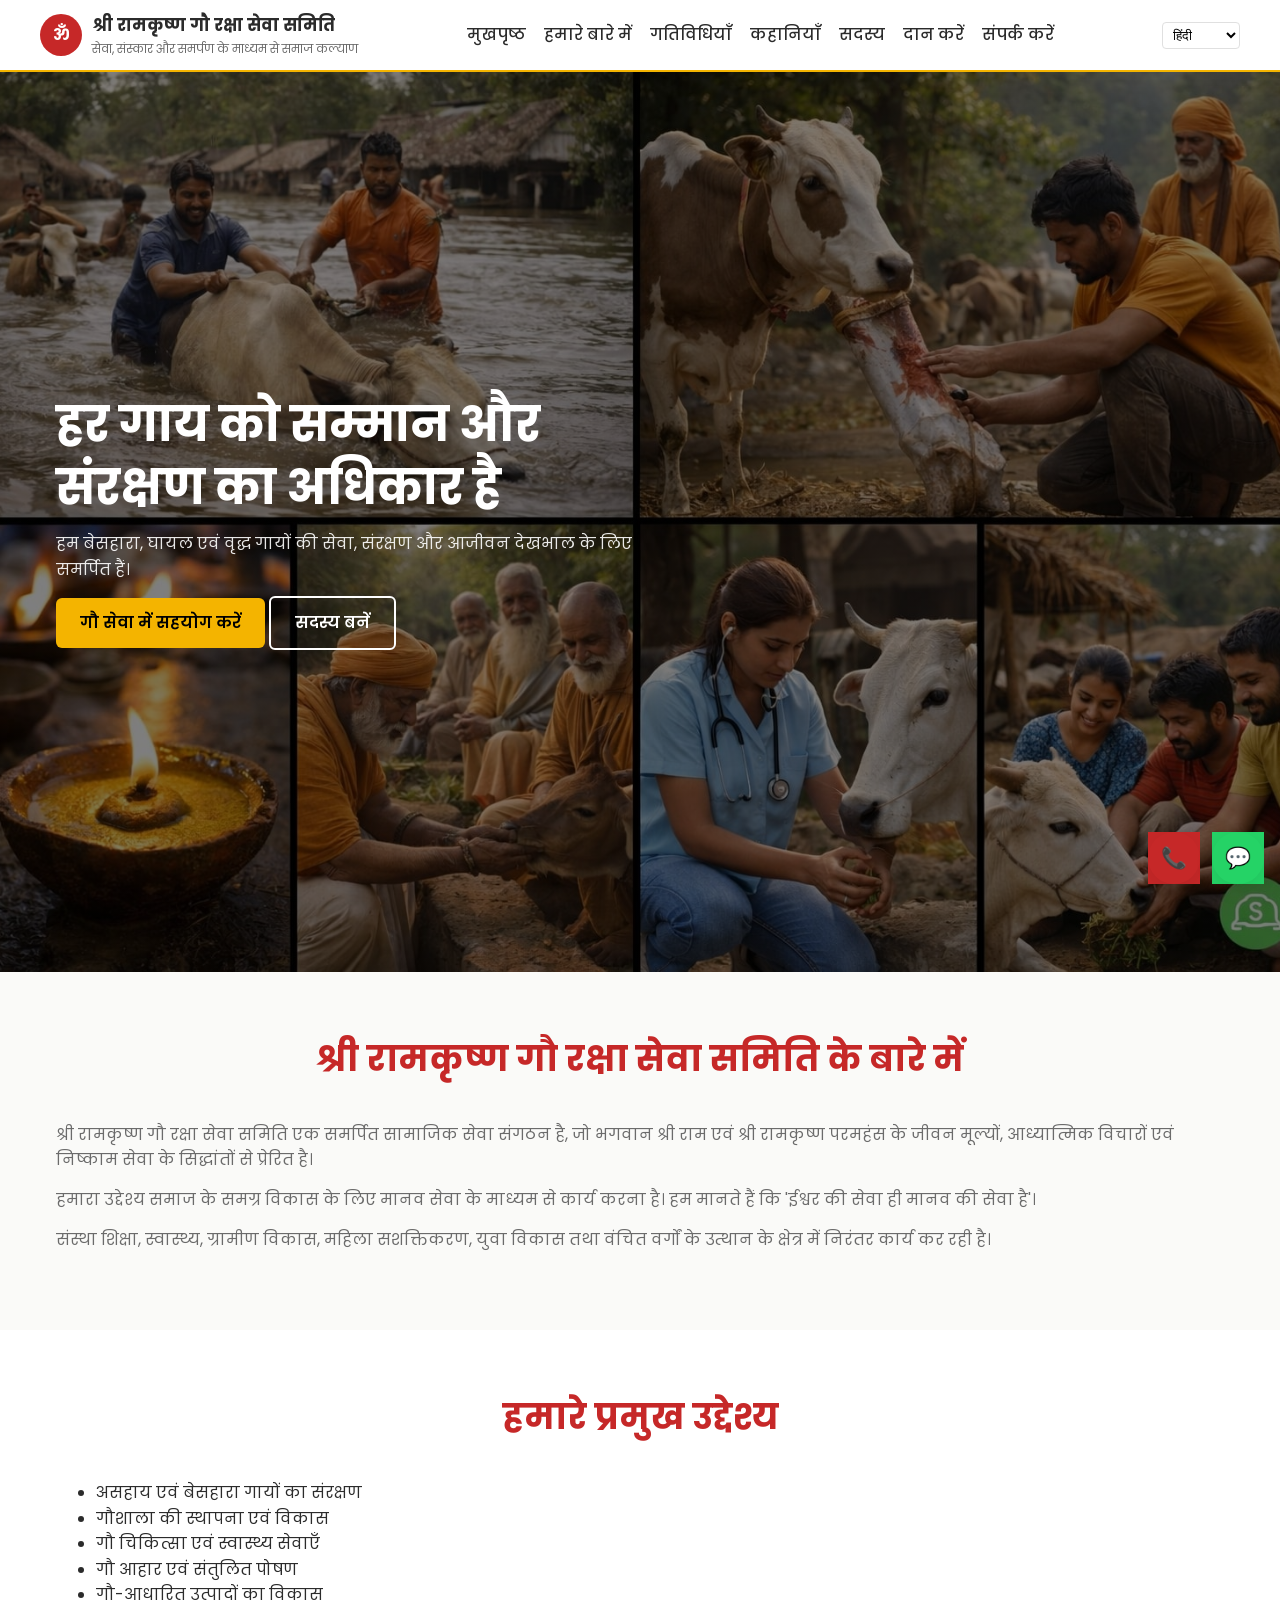
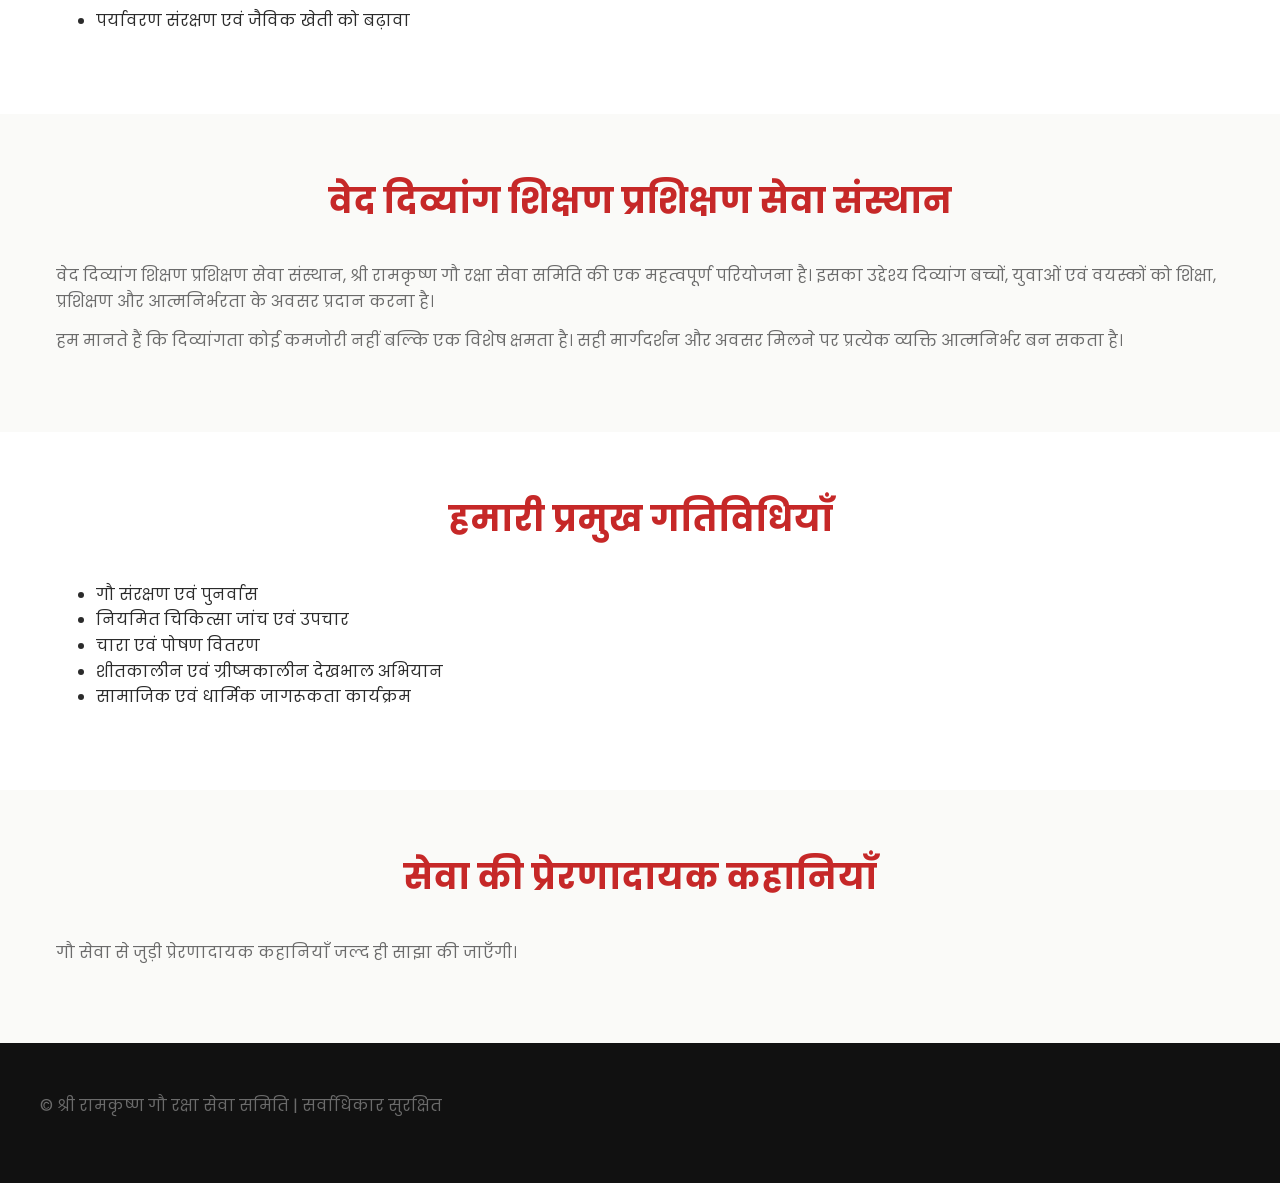
==== index.html @ 2f539f0b "Fix language loader for GitHub Pages" ====
<!DOCTYPE html>
<html lang="hi">
<head>
  <meta charset="UTF-8" />
  <title>श्री रामकृष्ण गौ रक्षा सेवा समिति</title>

  <meta name="viewport" content="width=device-width, initial-scale=1.0" />
  <meta name="description"
        content="श्री रामकृष्ण गौ रक्षा सेवा समिति असहाय, घायल एवं वृद्ध गायों के संरक्षण, सेवा एवं आजीवन देखभाल के लिए समर्पित एक सामाजिक संस्था है।" />
  <meta name="robots" content="index, follow" />

  <!-- Fonts -->
  <link rel="preconnect" href="https://fonts.googleapis.com" />
  <link rel="preconnect" href="https://fonts.gstatic.com" crossorigin />
  <link href="https://fonts.googleapis.com/css2?family=Poppins:wght@300;400;500;600;700&display=swap"
        rel="stylesheet" />

  <!-- CSS -->
  <link rel="stylesheet" href="assets/css/style.css" />
</head>

<body>

  <!-- ================= HEADER ================= -->
  <header class="site-header">
    <div class="container header-inner">

      <a href="index.html" class="brand">
        <div class="brand-mark">ॐ</div>
        <div class="brand-text">
          <span class="brand-name" data-i18n="site_name"></span>
          <span class="brand-tagline" data-i18n="site_tagline"></span>
        </div>
      </a>

      <nav class="site-nav">
        <a href="index.html" data-i18n="nav_home"></a>
        <a href="about.html" data-i18n="nav_about"></a>
        <a href="activities.html" data-i18n="nav_activities"></a>
        <a href="stories.html" data-i18n="nav_stories"></a>
        <a href="members.html" data-i18n="nav_members"></a>
        <a href="donate.html" data-i18n="nav_donate"></a>
        <a href="contact.html" data-i18n="nav_contact"></a>
      </nav>

      <select class="lang-select" data-lang-select>
        <option value="hi">हिंदी</option>
        <option value="en">English</option>
      </select>
	  
<button class="menu-toggle" type="button" aria-label="Toggle Menu">☰</button>

    </div>
  </header>

  <!-- ================= HERO ================= -->
  <section class="hero">
    <div class="container hero-inner">

      <div class="hero-content">
        <h1 data-i18n="hero_title"></h1>
        <p data-i18n="hero_subtitle"></p>

        <div class="hero-actions">
          <a href="donate.html" class="btn btn-primary" data-i18n="hero_cta_donate"></a>
          <a href="members.html" class="btn btn-outline" data-i18n="hero_cta_join"></a>
        </div>
      </div>

    </div>
  </section>

  <!-- ================= ABOUT ================= -->
  <section class="section">
    <div class="container">

      <div class="section-title">
        <h2 data-i18n="about_heading"></h2>
      </div>

      <p data-i18n="about_text_1"></p>
      <p data-i18n="about_text_2"></p>
      <p data-i18n="about_text_3"></p>

    </div>
  </section>

  <!-- ================= GOALS ================= -->
  <section class="section" style="background:#fff;">
    <div class="container">

      <div class="section-title">
        <h2 data-i18n="goals_heading"></h2>
      </div>

      <ul class="icon-list">
        <li data-i18n="goal_1"></li>
        <li data-i18n="goal_2"></li>
        <li data-i18n="goal_3"></li>
        <li data-i18n="goal_4"></li>
        <li data-i18n="goal_5"></li>
        <li data-i18n="goal_6"></li>
      </ul>

    </div>
  </section>

  <!-- ================= VED DIVYANG PROJECT ================= -->
  <section class="section">
    <div class="container">

      <div class="section-title">
        <h2 data-i18n="ved_project_heading"></h2>
      </div>

      <p data-i18n="ved_project_text"></p>
      <p data-i18n="ved_project_text_2"></p>

    </div>
  </section>

  <!-- ================= ACTIVITIES ================= -->
  <section class="section" style="background:#fff;">
    <div class="container">

      <div class="section-title">
        <h2 data-i18n="activities_heading"></h2>
      </div>

      <ul class="icon-list">
        <li data-i18n="activity_1"></li>
        <li data-i18n="activity_2"></li>
        <li data-i18n="activity_3"></li>
        <li data-i18n="activity_4"></li>
        <li data-i18n="activity_5"></li>
      </ul>

    </div>
  </section>

  <!-- ================= STORIES ================= -->
  <section class="section">
    <div class="container">

      <div class="section-title">
        <h2 data-i18n="stories_heading"></h2>
      </div>

      <p data-i18n="story_placeholder"></p>

    </div>
  </section>

  <!-- ================= FOOTER ================= -->
  <footer class="site-footer">
    <div class="container footer-inner">
      <p data-i18n="footer_text"></p>
    </div>
  </footer>

  <!-- ================= FLOATING ACTION BUTTONS ================= -->
  <div class="fab call">
    <a href="tel:+919519047327">📞</a>
  </div>

  <div class="fab whatsapp">
    <a href="https://wa.me/919519047327" target="_blank">💬</a>
  </div>

  <!-- JS -->
  <script src="assets/js/main.js"></script>

</body>
</html>
---- assets/css/style.css ----
/* =========================================================
   Shree Ramkrishna Gau Raksha Sewa Samiti
   FINAL GLOBAL STYLESHEET
   Desktop + Mobile LOCKED
   ========================================================= */

/* ---------- VARIABLES ---------- */
:root {
  --primary-saffron: #F4B400;
  --secondary-red: #C62828;
  --accent-green: #2E7D32;

  --bg-light: #FAFAF8;
  --text-main: #2B2B2B;
  --text-muted: #6B6B6B;

  --border-light: #E0E0E0;
  --shadow-soft: 0 6px 20px rgba(0,0,0,0.08);
}

/* ---------- RESET ---------- */
*,
*::before,
*::after {
  box-sizing: border-box;
}

html {
  scroll-behavior: smooth;
}

body {
  margin: 0;
  font-family: "Poppins", system-ui, sans-serif;
  background: var(--bg-light);
  color: var(--text-main);
  line-height: 1.6;
}

/* ---------- TYPOGRAPHY ---------- */
h1, h2, h3, h4 {
  margin: 0 0 12px;
  line-height: 1.3;
}

p {
  margin: 0 0 14px;
  color: var(--text-muted);
}

a {
  color: inherit;
  text-decoration: none;
}

/* ---------- LAYOUT ---------- */
.container {
  max-width: 1200px;
  margin: auto;
  padding: 0 16px;
}

.section {
  padding: 64px 0;
}

.section-title {
  text-align: center;
  margin-bottom: 40px;
}

.section-title h2 {
  font-size: 2.2rem;
  color: var(--secondary-red);
}

/* ---------- HEADER ---------- */
.site-header {
  background: #fff;
  border-bottom: 2px solid var(--primary-saffron);
  position: sticky;
  top: 0;
  z-index: 999;
}

.header-inner {
  display: flex;
  align-items: center;
  justify-content: space-between;
  padding: 12px 0;
}

/* ---------- BRAND ---------- */
.brand {
  display: flex;
  align-items: center;
  gap: 10px;
}

.brand-mark {
  width: 42px;
  height: 42px;
  background: var(--secondary-red);
  color: #fff;
  border-radius: 50%;
  display: flex;
  align-items: center;
  justify-content: center;
  font-weight: 700;
}

.brand-text {
  display: flex;
  flex-direction: column;
}

.brand-name {
  font-size: 1.05rem;
  font-weight: 700;
}

.brand-tagline {
  font-size: 0.75rem;
  color: var(--text-muted);
}

/* ---------- NAV ---------- */
.site-nav {
  display: flex;
  align-items: center;
  gap: 18px;
}

.site-nav a {
  font-weight: 500;
}

.site-nav a:hover {
  color: var(--secondary-red);
}

/* ---------- LANGUAGE ---------- */
.lang-select {
  border: 1px solid var(--border-light);
  padding: 4px 6px;
  border-radius: 4px;
  background: #fff;
}

/* ---------- HAMBURGER ---------- */
.menu-toggle {
  display: none;
  font-size: 1.7rem;
  background: none;
  border: none;
  cursor: pointer;
  z-index: 1001;
}

/* ---------- HERO ---------- */
.hero {
  min-height: 100vh;
  background:
    linear-gradient(rgba(0,0,0,0.5), rgba(0,0,0,0.5)),
    url("../images/hero.jpg") center / cover no-repeat;
  display: flex;
  align-items: center;
  color: #fff;
}

.hero-inner {
  width: 100%;
  display: grid;
  grid-template-columns: 1.1fr 0.9fr;
  gap: 40px;
  align-items: center;
}

.hero-content h1 {
  font-size: 3rem;
  color: #fff;
}

.hero-content p {
  color: rgba(255,255,255,0.9);
}

/* ---------- BUTTONS ---------- */
.btn {
  display: inline-block;
  padding: 12px 24px;
  border-radius: 6px;
  font-weight: 600;
}

.btn-primary {
  background: var(--primary-saffron);
  color: #000;
}

.btn-outline {
  border: 2px solid #fff;
  color: #fff;
}

/* ---------- CARDS ---------- */
.card-grid {
  display: grid;
  grid-template-columns: repeat(auto-fit, minmax(260px, 1fr));
  gap: 24px;
}

.card {
  background: #fff;
  border-radius: 14px;
  box-shadow: var(--shadow-soft);
  overflow: hidden;
}

.card img {
  width: 100%;
  height: 200px;
  object-fit: cover;
}

.card-body {
  padding: 20px;
}

.card-body h3 {
  color: var(--secondary-red);
}

/* ---------- FOOTER ---------- */
.site-footer {
  background: #111;
  color: #ddd;
}

.footer-inner {
  display: grid;
  grid-template-columns: repeat(auto-fit, minmax(240px, 1fr));
  gap: 30px;
  padding: 50px 0;
}

/* ---------- FLOATING BUTTONS ---------- */
.fab {
  position: fixed;
  z-index: 999;
}

.fab.whatsapp {
  bottom: 16px;
  right: 16px;
  background: #25D366;
}

.fab.call {
  bottom: 16px;
  right: 80px;
  background: var(--secondary-red);
}

.fab a {
  width: 52px;
  height: 52px;
  border-radius: 50%;
  display: flex;
  align-items: center;
  justify-content: center;
  color: #fff;
  font-size: 1.3rem;
  box-shadow: var(--shadow-soft);
}

/* =========================================================
   MOBILE ONLY (FINAL & LOCKED)
   ========================================================= */
@media (max-width: 768px) {

  /* Header stack */
  .header-inner {
    flex-direction: column;
    align-items: flex-start;
    gap: 8px;
  }

  /* Show hamburger */
  .menu-toggle {
    display: block;
  }

  /* Hide nav by default */
  .site-nav {
    display: none;
    flex-direction: column;
    width: 100%;
    background: #fff;
    border-top: 1px solid var(--border-light);
  }

  .site-nav a {
    padding: 12px 16px;
    border-bottom: 1px solid var(--border-light);
  }

  /* Show nav when active */
  .site-nav.active {
    display: flex;
  }

  /* Hero mobile */
  .hero {
    text-align: center;
  }

  .hero-inner {
    grid-template-columns: 1fr;
  }

  .hero-content h1 {
    font-size: 1.8rem;
  }

  .btn {
    width: 100%;
  }

  .section {
    padding: 32px 0;
  }

  .card-grid {
    grid-template-columns: 1fr;
  }
}

/* =========================================================
   DESKTOP SAFETY (FORCE NAV VISIBILITY)
   ========================================================= */
@media (min-width: 769px) {
  .site-nav {
    display: flex !important;
  }
  .menu-toggle {
    display: none !important;
  }
}
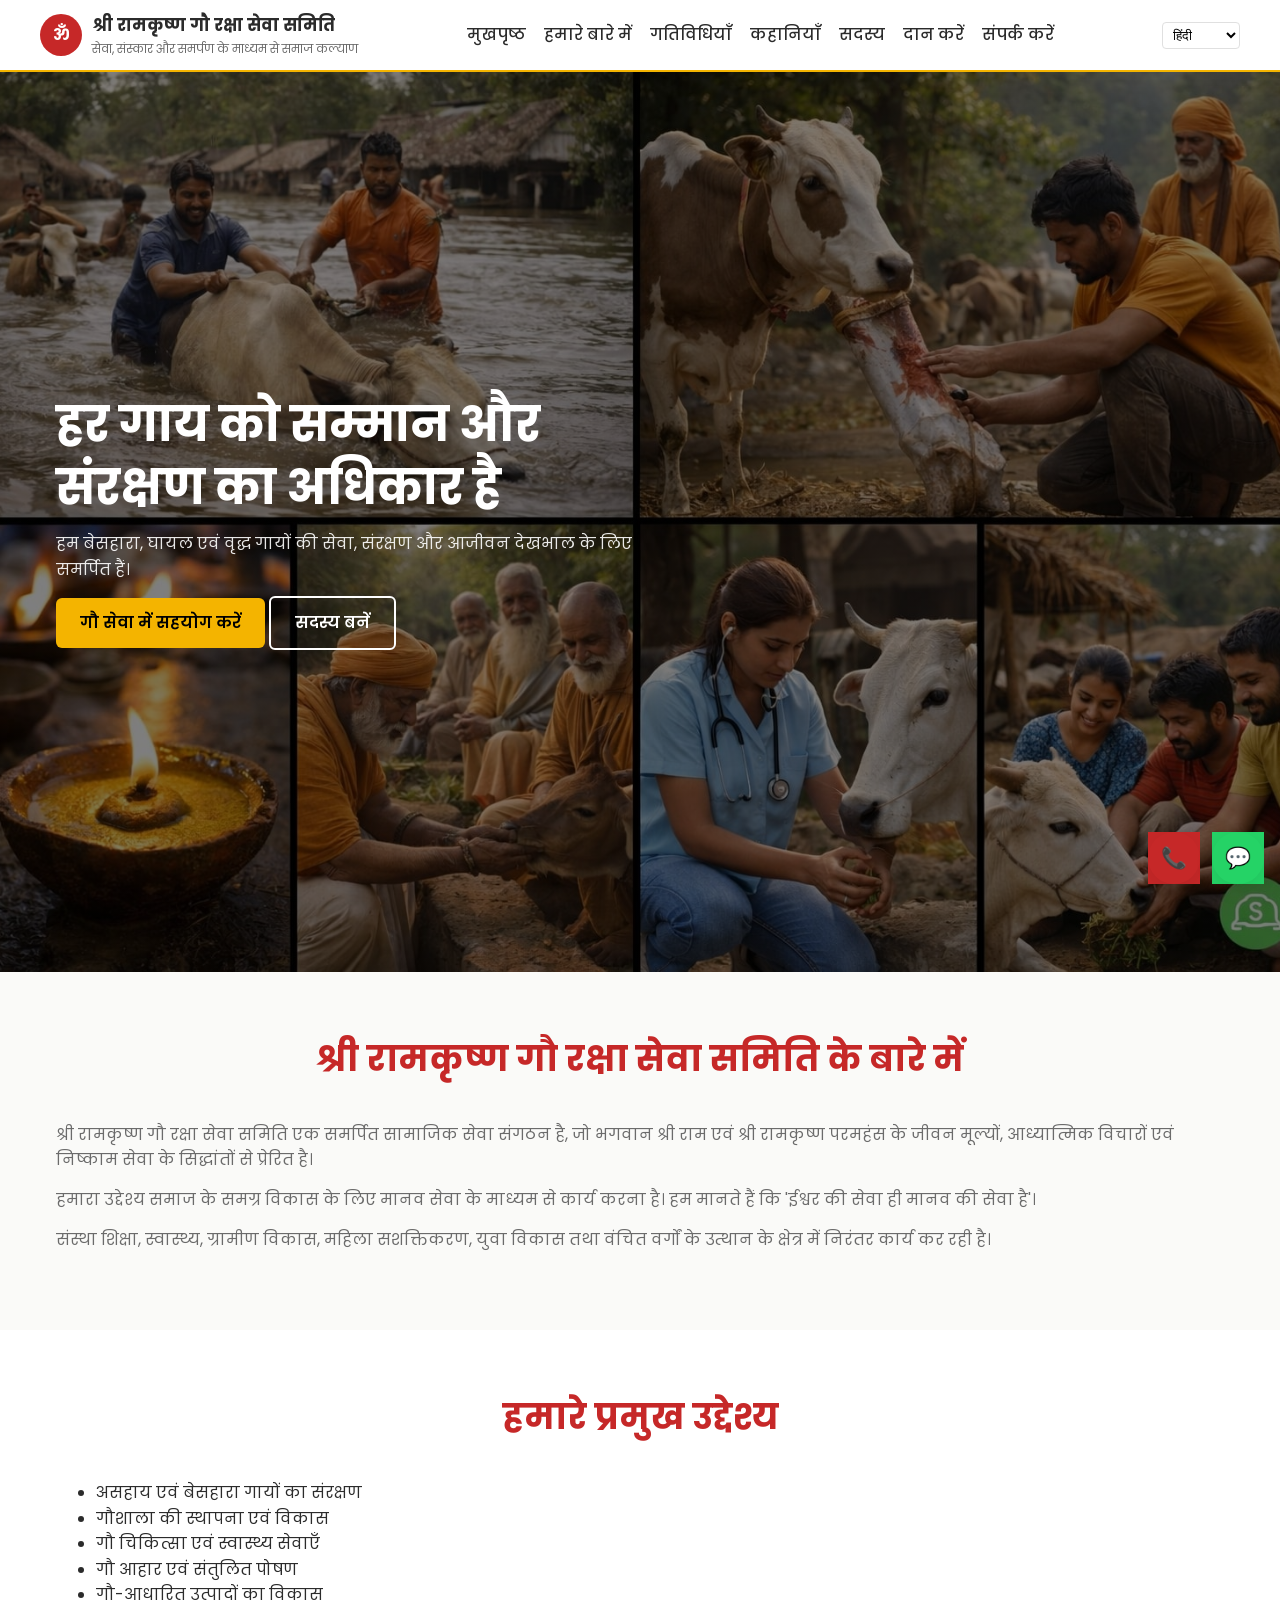
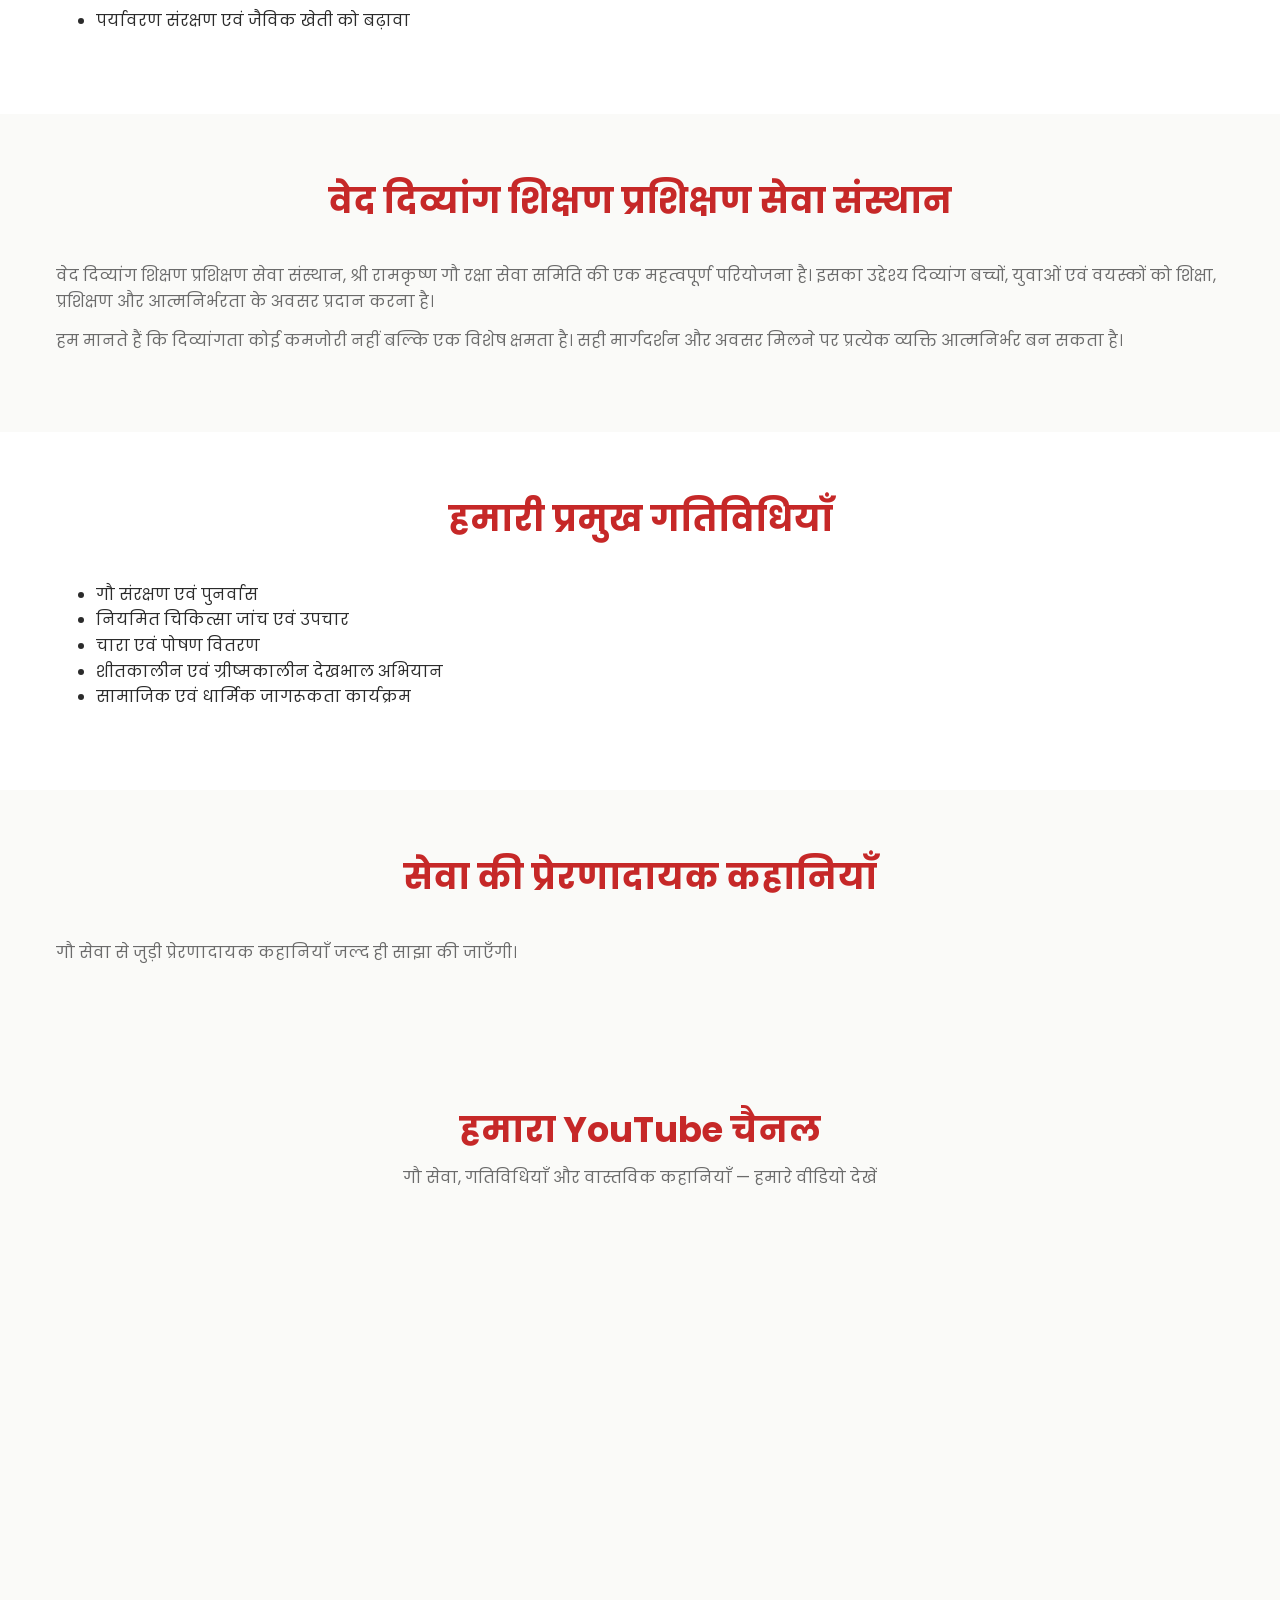
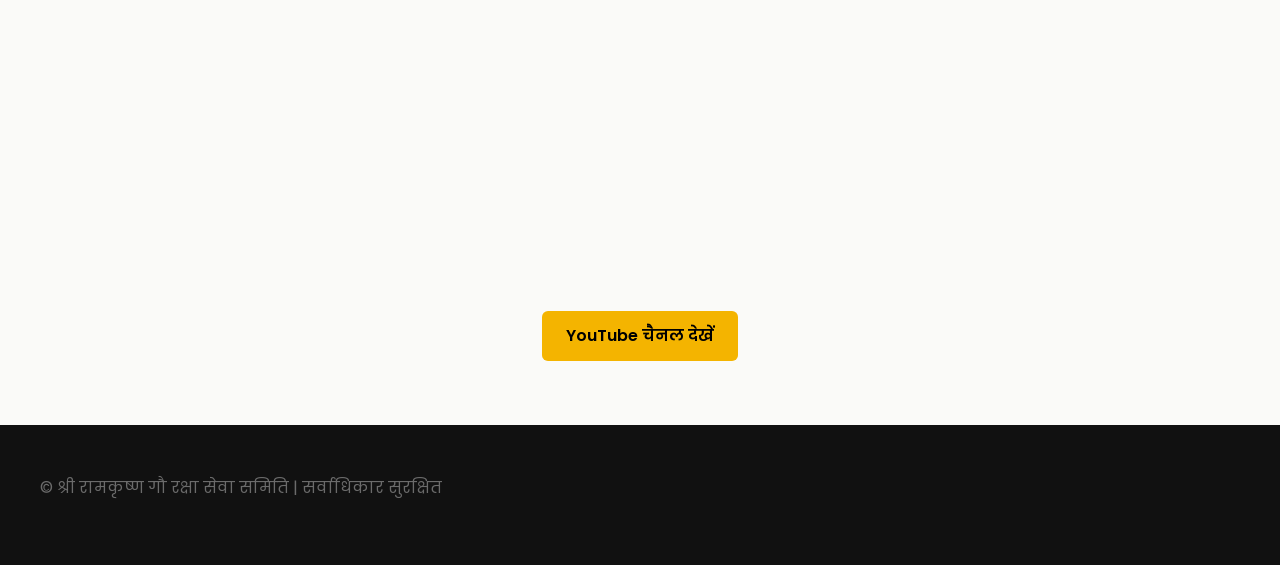
==== commit 0889d3a0: "Fix language loader for GitHub Pages" ====
--- a/index.html
+++ b/index.html
@@ -150,6 +150,34 @@
 
     </div>
   </section>
+<section class="section" id="youtube">
+  <div class="container">
+    <div class="section-title">
+      <h2 data-i18n="youtube_title">हमारा YouTube चैनल</h2>
+      <p data-i18n="youtube_desc">
+        गौ सेवा, गतिविधियाँ और वास्तविक कहानियाँ — हमारे वीडियो देखें
+      </p>
+    </div>
+
+    <div class="youtube-wrapper">
+      <iframe
+        src="https://www.youtube.com/embed/VIDEO_ID_HERE"
+        title="YouTube video"
+        frameborder="0"
+        allow="accelerometer; autoplay; clipboard-write; encrypted-media; gyroscope; picture-in-picture"
+        allowfullscreen>
+      </iframe>
+    </div>
+
+    <div class="youtube-cta">
+      <a href="https://www.youtube.com/@YOUR_CHANNEL_NAME"
+         target="_blank"
+         class="btn btn-primary">
+        YouTube चैनल देखें
+      </a>
+    </div>
+  </div>
+</section>
 
   <!-- ================= FOOTER ================= -->
   <footer class="site-footer">
--- a/assets/css/style.css
+++ b/assets/css/style.css
@@ -347,3 +347,52 @@
     display: none !important;
   }
 }
+/* ---------- YOUTUBE SECTION ---------- */
+.youtube-wrapper {
+  position: relative;
+  width: 100%;
+  max-width: 900px;
+  margin: 0 auto;
+  padding-top: 56.25%; /* 16:9 */
+}
+
+.youtube-wrapper iframe {
+  position: absolute;
+  top: 0;
+  left: 0;
+  width: 100%;
+  height: 100%;
+  border-radius: 12px;
+}
+
+.youtube-cta {
+  text-align: center;
+  margin-top: 24px;
+}
+/* =========================================================
+   FINAL TOUCH FIX (MOBILE + TABLET)
+   ========================================================= */
+
+/* Ensure header allows interaction */
+.site-header,
+.header-inner {
+  overflow: visible !important;
+}
+
+/* Force hamburger above everything */
+.menu-toggle {
+  position: relative !important;
+  z-index: 9999 !important;
+  pointer-events: auto !important;
+}
+
+/* Prevent nav from blocking taps when hidden */
+@media (max-width: 1024px) {
+  .site-nav {
+    pointer-events: none;
+  }
+
+  .site-nav.active {
+    pointer-events: auto;
+  }
+}
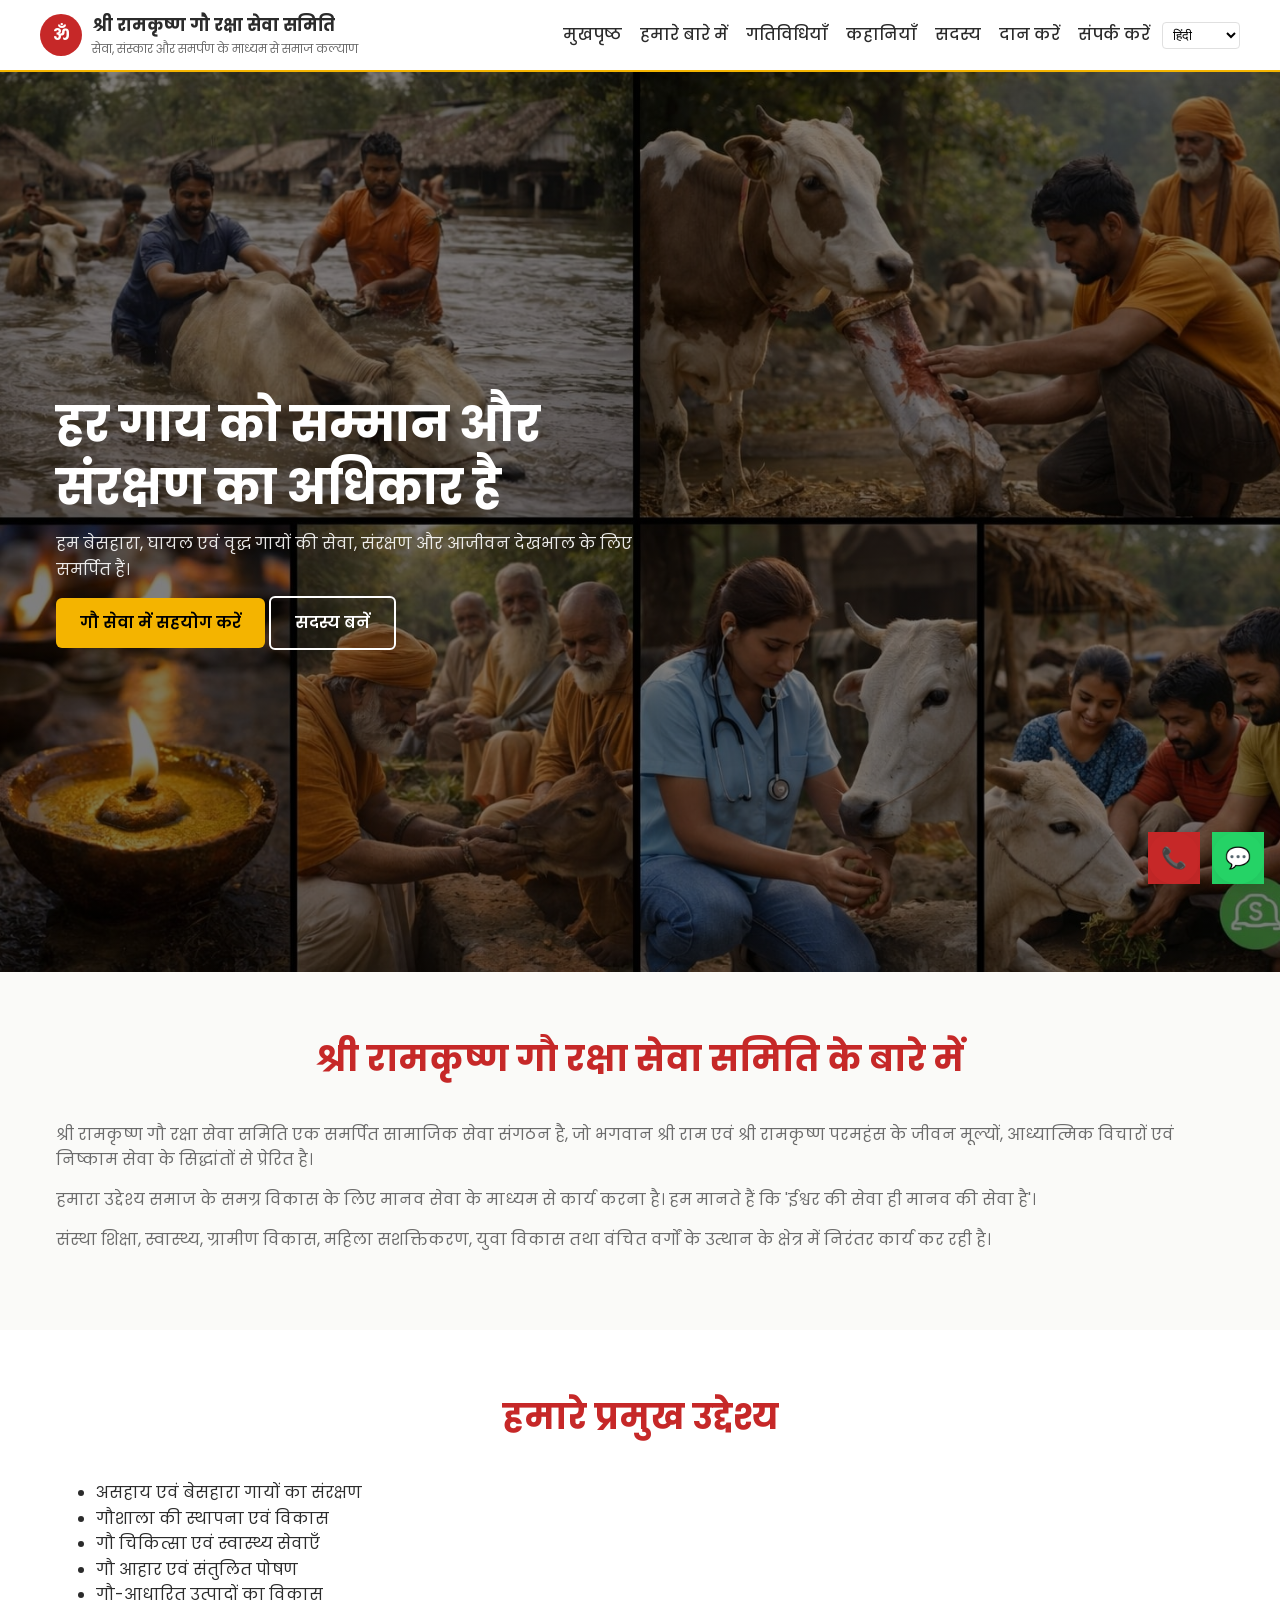
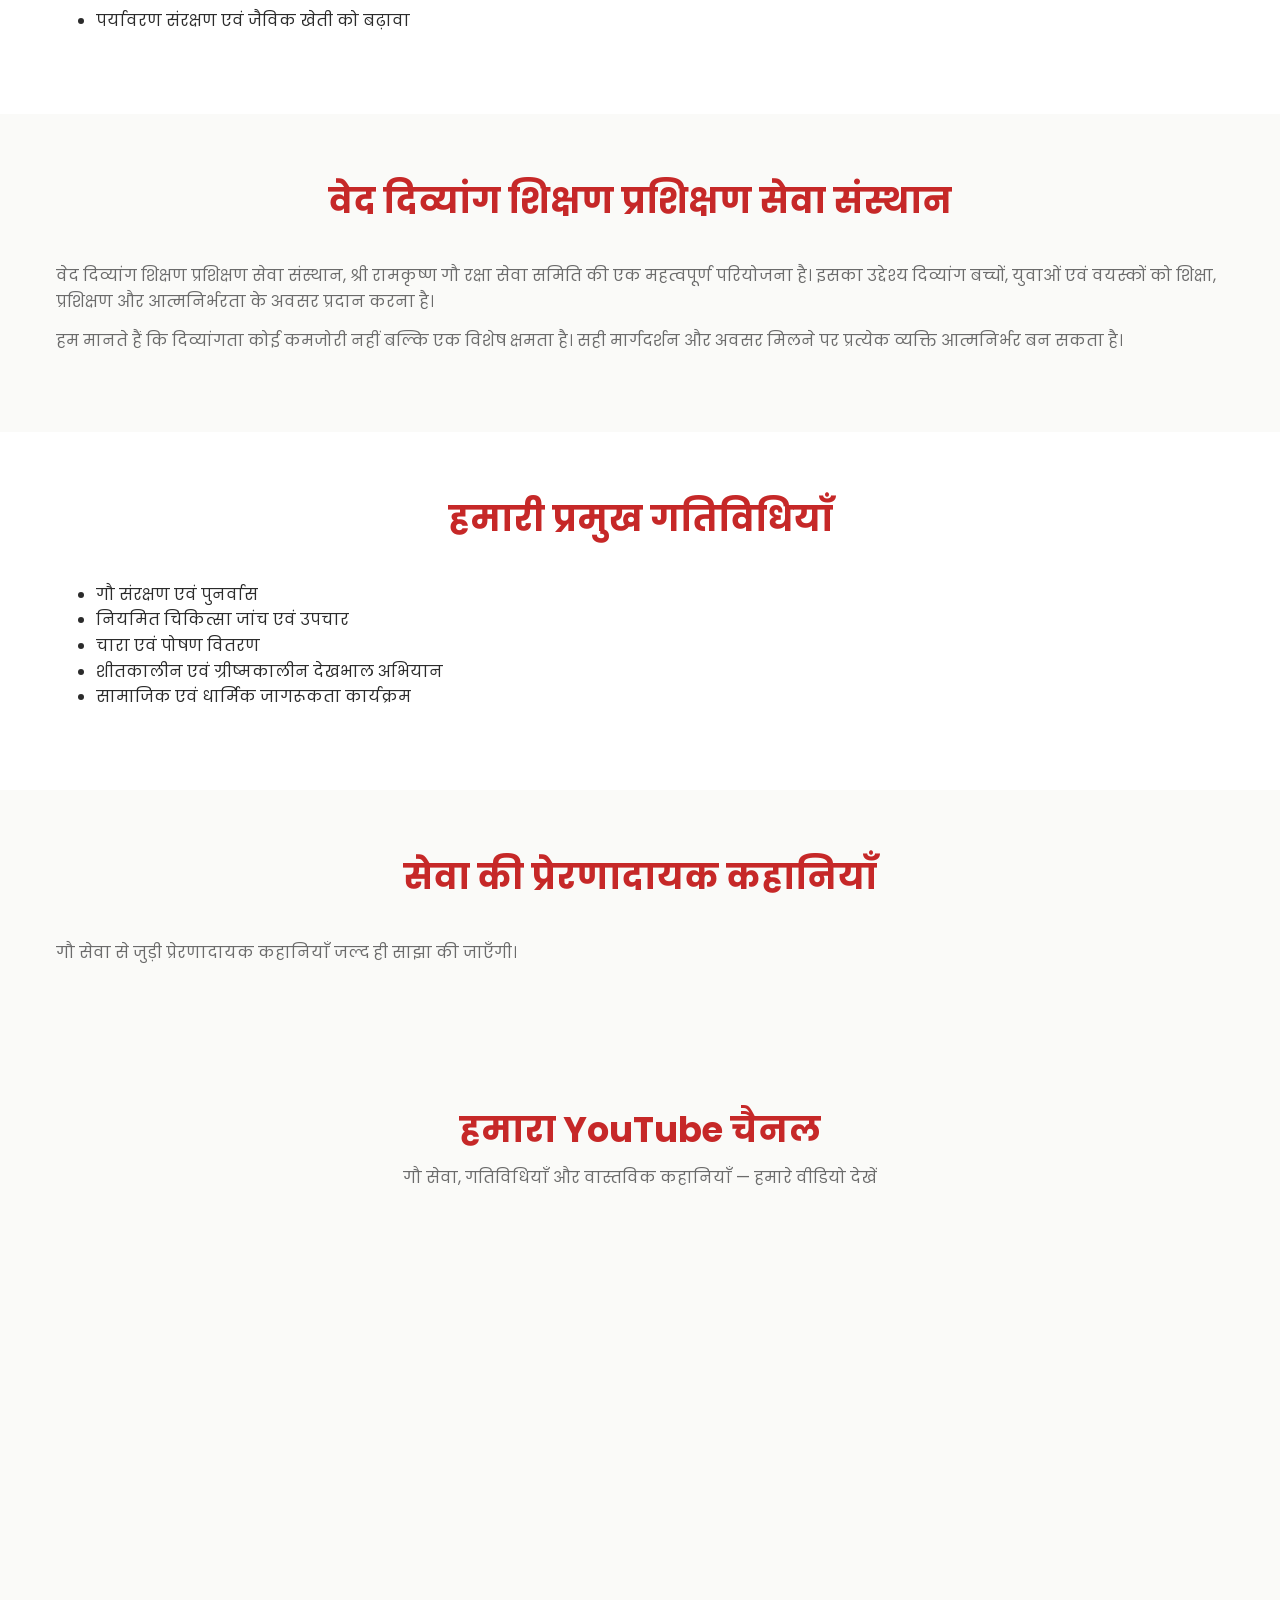
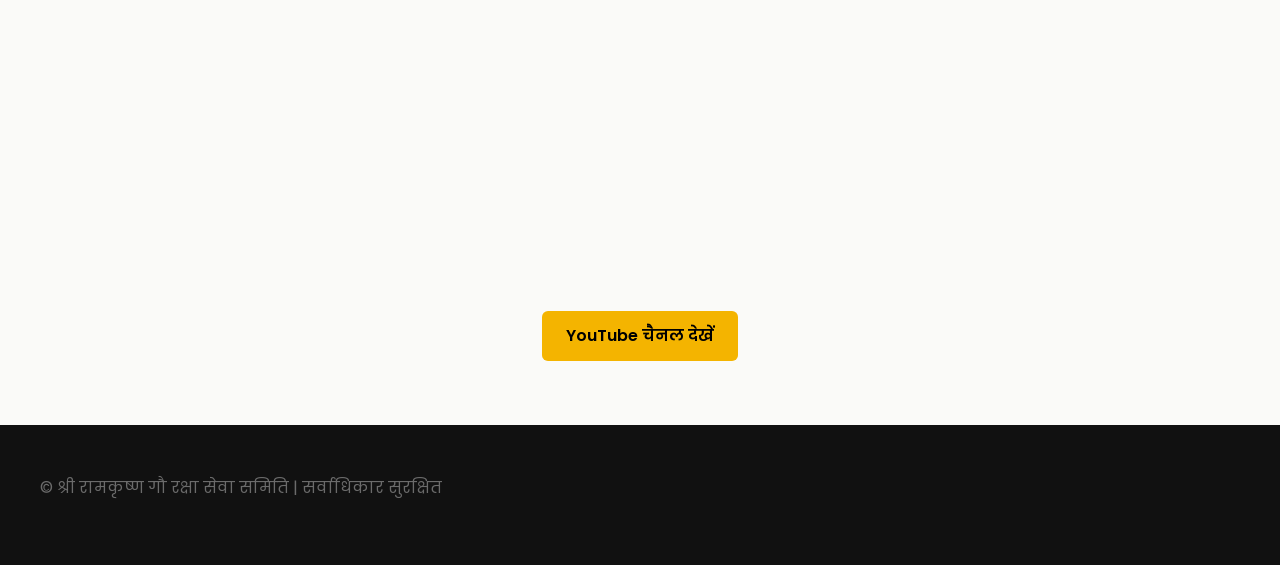
==== commit 45a724e8: "Fix language loader for GitHub Pages" ====
--- a/index.html
+++ b/index.html
@@ -21,18 +21,26 @@
 
 <body>
 
-  <!-- ================= HEADER ================= -->
-  <header class="site-header">
-    <div class="container header-inner">
-
-      <a href="index.html" class="brand">
-        <div class="brand-mark">ॐ</div>
-        <div class="brand-text">
-          <span class="brand-name" data-i18n="site_name"></span>
-          <span class="brand-tagline" data-i18n="site_tagline"></span>
-        </div>
-      </a>
-
+<!-- ================= HEADER ================= -->
+<header class="site-header">
+  <div class="container header-inner">
+
+    <!-- BRAND -->
+    <a href="index.html" class="brand">
+      <div class="brand-mark">ॐ</div>
+      <div class="brand-text">
+        <span class="brand-name" data-i18n="site_name"></span>
+        <span class="brand-tagline" data-i18n="site_tagline"></span>
+      </div>
+    </a>
+
+    <!-- HAMBURGER (MUST COME BEFORE NAV) -->
+    <button class="menu-toggle" type="button" aria-label="Toggle Menu">
+      ☰
+    </button>
+
+    <!-- NAV + LANGUAGE -->
+    <div class="nav-group">
       <nav class="site-nav">
         <a href="index.html" data-i18n="nav_home"></a>
         <a href="about.html" data-i18n="nav_about"></a>
@@ -47,11 +55,11 @@
         <option value="hi">हिंदी</option>
         <option value="en">English</option>
       </select>
-	  
-<button class="menu-toggle" type="button" aria-label="Toggle Menu">☰</button>
-
-    </div>
-  </header>
+    </div>
+
+  </div>
+</header>
+
 
   <!-- ================= HERO ================= -->
   <section class="hero">
--- a/assets/css/style.css
+++ b/assets/css/style.css
@@ -396,3 +396,18 @@
     pointer-events: auto;
   }
 }
+/* Header grouping fix */
+.nav-group {
+  display: flex;
+  align-items: center;
+  gap: 12px;
+}
+
+/* Mobile */
+@media (max-width: 768px) {
+  .nav-group {
+    width: 100%;
+    flex-direction: column;
+    align-items: stretch;
+  }
+}
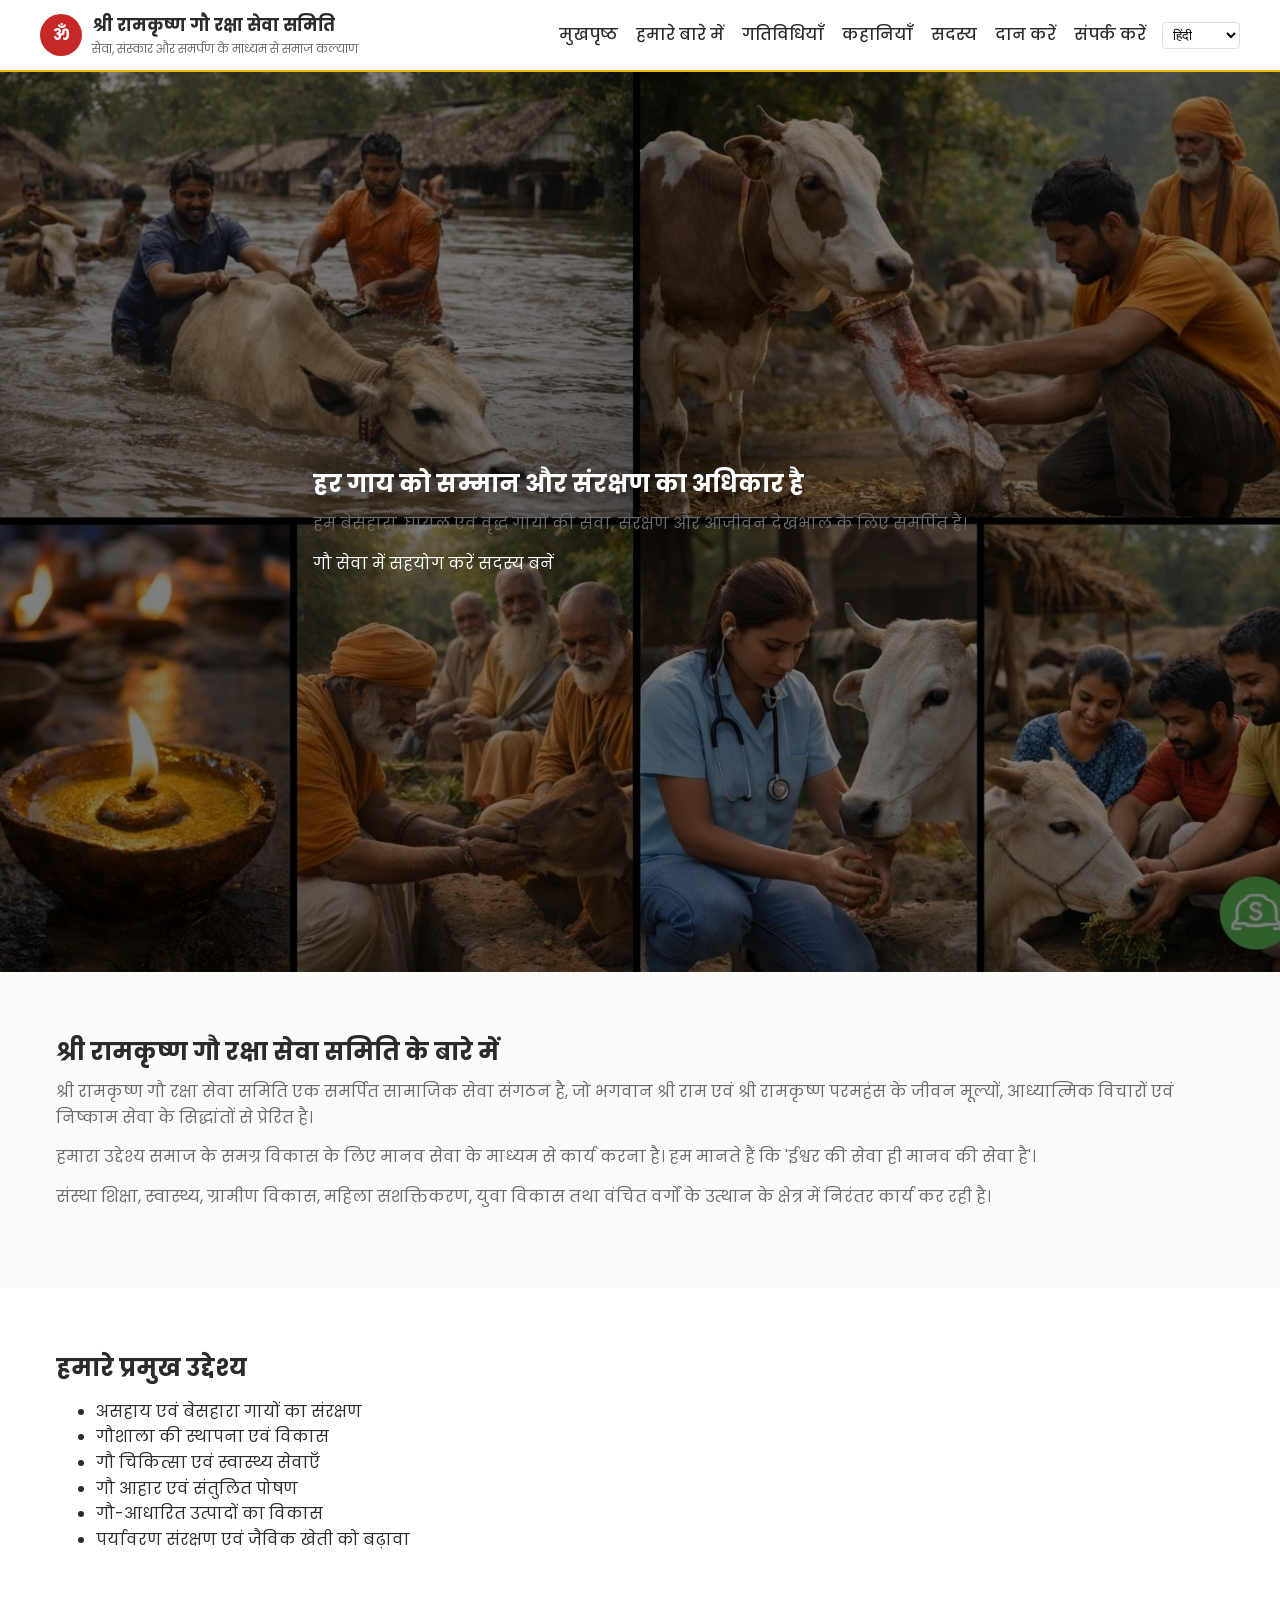
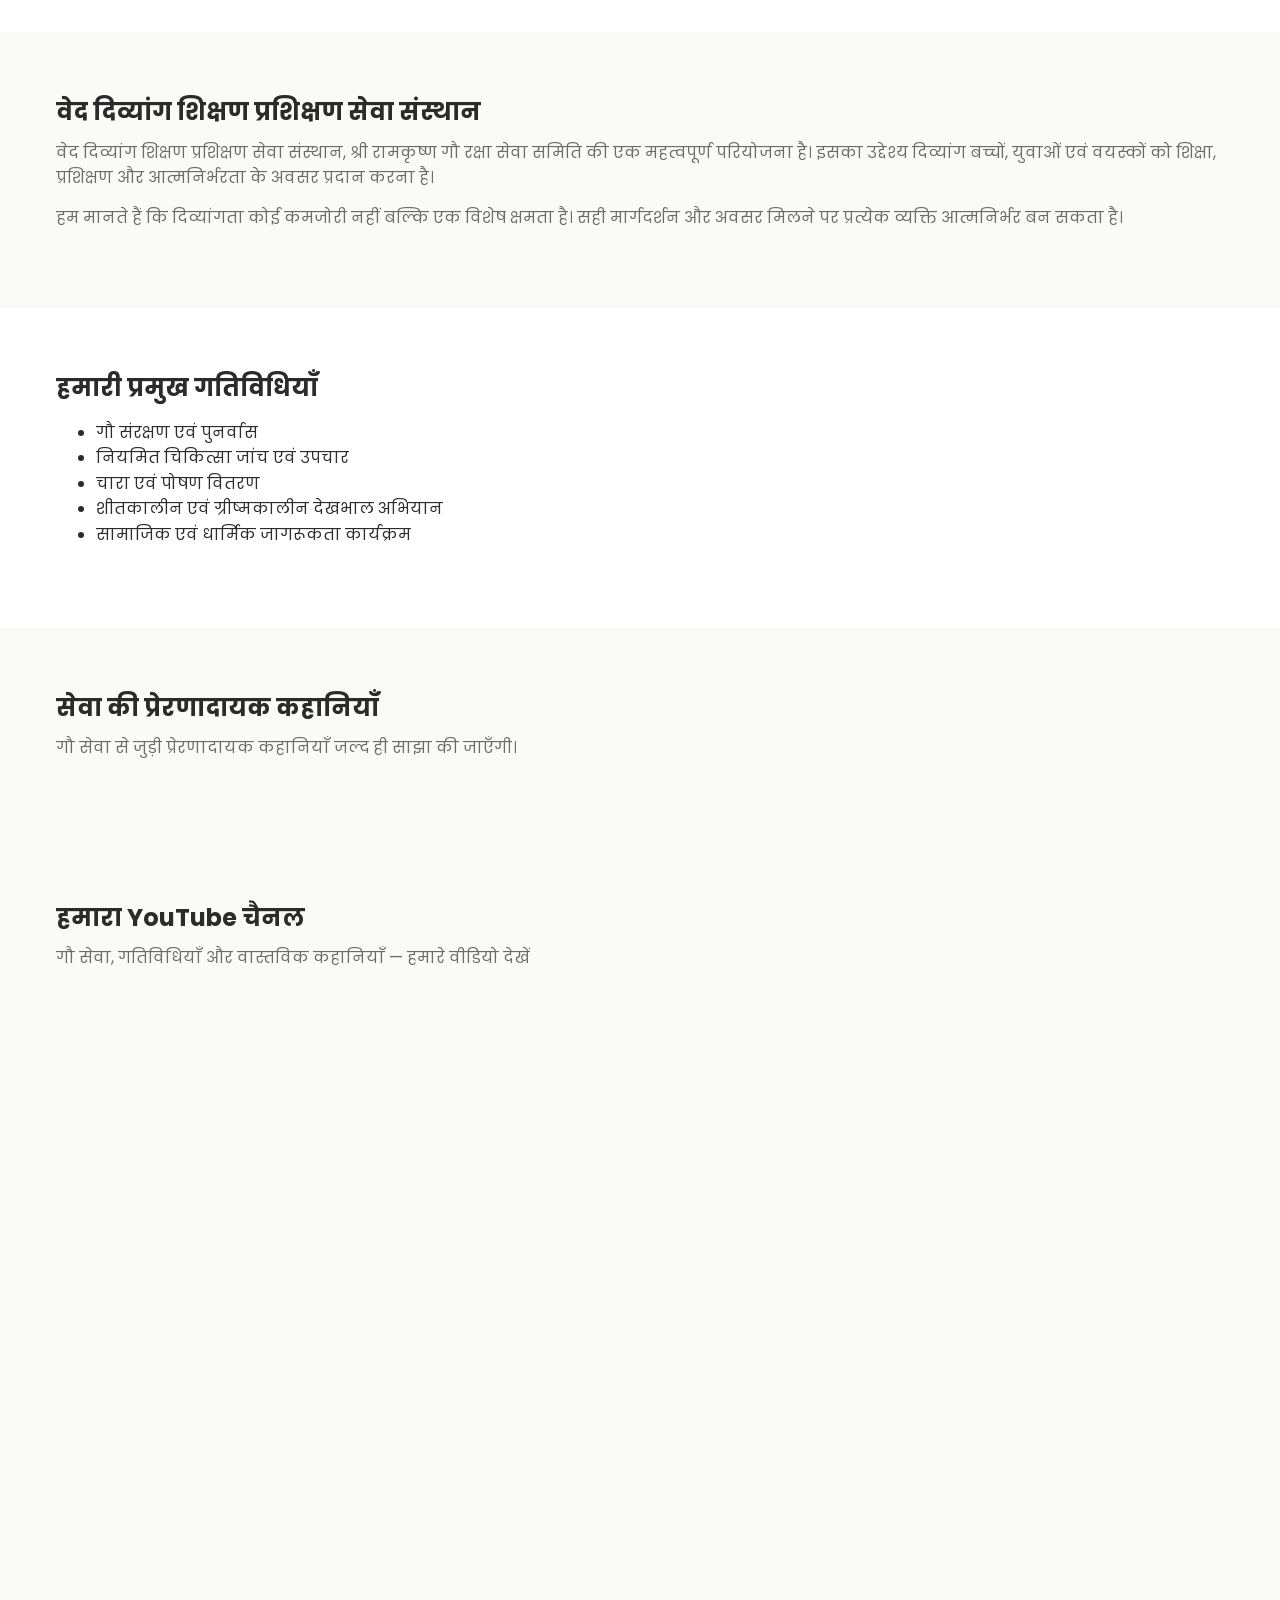
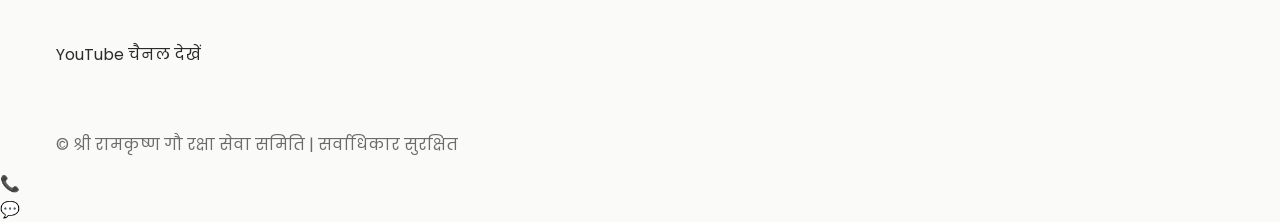
==== commit 1904a911: "Fix language loader for GitHub Pages" ====
--- a/index.html
+++ b/index.html
@@ -34,12 +34,12 @@
       </div>
     </a>
 
-    <!-- HAMBURGER (MUST COME BEFORE NAV) -->
+    <!-- HAMBURGER -->
     <button class="menu-toggle" type="button" aria-label="Toggle Menu">
       ☰
     </button>
 
-    <!-- NAV + LANGUAGE -->
+    <!-- NAV GROUP -->
     <div class="nav-group">
       <nav class="site-nav">
         <a href="index.html" data-i18n="nav_home"></a>
@@ -61,6 +61,7 @@
 </header>
 
 
+
   <!-- ================= HERO ================= -->
   <section class="hero">
     <div class="container hero-inner">
--- a/assets/css/style.css
+++ b/assets/css/style.css
@@ -1,7 +1,7 @@
 /* =========================================================
    Shree Ramkrishna Gau Raksha Sewa Samiti
    FINAL GLOBAL STYLESHEET
-   Desktop + Mobile LOCKED
+   ONE NAV SYSTEM | MOBILE SAFE | DESKTOP SAFE
    ========================================================= */
 
 /* ---------- VARIABLES ---------- */
@@ -64,23 +64,13 @@
   padding: 64px 0;
 }
 
-.section-title {
-  text-align: center;
-  margin-bottom: 40px;
-}
-
-.section-title h2 {
-  font-size: 2.2rem;
-  color: var(--secondary-red);
-}
-
 /* ---------- HEADER ---------- */
 .site-header {
   background: #fff;
   border-bottom: 2px solid var(--primary-saffron);
   position: sticky;
   top: 0;
-  z-index: 999;
+  z-index: 1000;
 }
 
 .header-inner {
@@ -124,6 +114,22 @@
   color: var(--text-muted);
 }
 
+/* ---------- HAMBURGER ---------- */
+.menu-toggle {
+  display: none;
+  font-size: 1.6rem;
+  background: none;
+  border: none;
+  cursor: pointer;
+}
+
+/* ---------- NAV GROUP ---------- */
+.nav-group {
+  display: flex;
+  align-items: center;
+  gap: 16px;
+}
+
 /* ---------- NAV ---------- */
 .site-nav {
   display: flex;
@@ -147,14 +153,63 @@
   background: #fff;
 }
 
-/* ---------- HAMBURGER ---------- */
-.menu-toggle {
-  display: none;
-  font-size: 1.7rem;
-  background: none;
-  border: none;
-  cursor: pointer;
-  z-index: 1001;
+/* =========================================================
+   MOBILE NAVIGATION (ONLY SYSTEM USED)
+   ========================================================= */
+@media (max-width: 768px) {
+
+  .header-inner {
+    flex-direction: column;
+    align-items: stretch;
+  }
+
+  /* Show hamburger */
+  .menu-toggle {
+    display: block;
+    align-self: flex-end;
+    margin-top: 6px;
+  }
+
+  /* Collapse nav group */
+  .nav-group {
+    max-height: 0;
+    overflow: hidden;
+    flex-direction: column;
+    width: 100%;
+    transition: max-height 0.3s ease;
+  }
+
+  /* Expand when active */
+  .nav-group.active {
+    max-height: 600px;
+  }
+
+  .site-nav {
+    flex-direction: column;
+  }
+
+  .site-nav a {
+    padding: 12px 16px;
+    border-bottom: 1px solid var(--border-light);
+  }
+
+  .lang-select {
+    margin: 12px 16px;
+  }
+}
+
+/* =========================================================
+   DESKTOP SAFETY
+   ========================================================= */
+@media (min-width: 769px) {
+  .menu-toggle {
+    display: none;
+  }
+
+  .nav-group {
+    max-height: none !important;
+    flex-direction: row;
+  }
 }
 
 /* ---------- HERO ---------- */
@@ -168,246 +223,19 @@
   color: #fff;
 }
 
-.hero-inner {
-  width: 100%;
-  display: grid;
-  grid-template-columns: 1.1fr 0.9fr;
-  gap: 40px;
-  align-items: center;
-}
-
-.hero-content h1 {
-  font-size: 3rem;
-  color: #fff;
-}
-
-.hero-content p {
-  color: rgba(255,255,255,0.9);
-}
-
-/* ---------- BUTTONS ---------- */
-.btn {
-  display: inline-block;
-  padding: 12px 24px;
-  border-radius: 6px;
-  font-weight: 600;
-}
-
-.btn-primary {
-  background: var(--primary-saffron);
-  color: #000;
-}
-
-.btn-outline {
-  border: 2px solid #fff;
-  color: #fff;
-}
-
-/* ---------- CARDS ---------- */
-.card-grid {
-  display: grid;
-  grid-template-columns: repeat(auto-fit, minmax(260px, 1fr));
-  gap: 24px;
-}
-
-.card {
-  background: #fff;
-  border-radius: 14px;
-  box-shadow: var(--shadow-soft);
-  overflow: hidden;
-}
-
-.card img {
-  width: 100%;
-  height: 200px;
-  object-fit: cover;
-}
-
-.card-body {
-  padding: 20px;
-}
-
-.card-body h3 {
-  color: var(--secondary-red);
-}
-
-/* ---------- FOOTER ---------- */
-.site-footer {
-  background: #111;
-  color: #ddd;
-}
-
-.footer-inner {
-  display: grid;
-  grid-template-columns: repeat(auto-fit, minmax(240px, 1fr));
-  gap: 30px;
-  padding: 50px 0;
-}
-
-/* ---------- FLOATING BUTTONS ---------- */
-.fab {
-  position: fixed;
-  z-index: 999;
-}
-
-.fab.whatsapp {
-  bottom: 16px;
-  right: 16px;
-  background: #25D366;
-}
-
-.fab.call {
-  bottom: 16px;
-  right: 80px;
-  background: var(--secondary-red);
-}
-
-.fab a {
-  width: 52px;
-  height: 52px;
-  border-radius: 50%;
-  display: flex;
-  align-items: center;
-  justify-content: center;
-  color: #fff;
-  font-size: 1.3rem;
-  box-shadow: var(--shadow-soft);
-}
-
-/* =========================================================
-   MOBILE ONLY (FINAL & LOCKED)
-   ========================================================= */
-@media (max-width: 768px) {
-
-  /* Header stack */
-  .header-inner {
-    flex-direction: column;
-    align-items: flex-start;
-    gap: 8px;
-  }
-
-  /* Show hamburger */
-  .menu-toggle {
-    display: block;
-  }
-
-  /* Hide nav by default */
-  .site-nav {
-    display: none;
-    flex-direction: column;
-    width: 100%;
-    background: #fff;
-    border-top: 1px solid var(--border-light);
-  }
-
-  .site-nav a {
-    padding: 12px 16px;
-    border-bottom: 1px solid var(--border-light);
-  }
-
-  /* Show nav when active */
-  .site-nav.active {
-    display: flex;
-  }
-
-  /* Hero mobile */
-  .hero {
-    text-align: center;
-  }
-
-  .hero-inner {
-    grid-template-columns: 1fr;
-  }
-
-  .hero-content h1 {
-    font-size: 1.8rem;
-  }
-
-  .btn {
-    width: 100%;
-  }
-
-  .section {
-    padding: 32px 0;
-  }
-
-  .card-grid {
-    grid-template-columns: 1fr;
-  }
-}
-
-/* =========================================================
-   DESKTOP SAFETY (FORCE NAV VISIBILITY)
-   ========================================================= */
-@media (min-width: 769px) {
-  .site-nav {
-    display: flex !important;
-  }
-  .menu-toggle {
-    display: none !important;
-  }
-}
-/* ---------- YOUTUBE SECTION ---------- */
+/* ---------- YOUTUBE ---------- */
 .youtube-wrapper {
   position: relative;
   width: 100%;
   max-width: 900px;
   margin: 0 auto;
-  padding-top: 56.25%; /* 16:9 */
+  padding-top: 56.25%;
 }
 
 .youtube-wrapper iframe {
   position: absolute;
-  top: 0;
-  left: 0;
+  inset: 0;
   width: 100%;
   height: 100%;
   border-radius: 12px;
 }
-
-.youtube-cta {
-  text-align: center;
-  margin-top: 24px;
-}
-/* =========================================================
-   FINAL TOUCH FIX (MOBILE + TABLET)
-   ========================================================= */
-
-/* Ensure header allows interaction */
-.site-header,
-.header-inner {
-  overflow: visible !important;
-}
-
-/* Force hamburger above everything */
-.menu-toggle {
-  position: relative !important;
-  z-index: 9999 !important;
-  pointer-events: auto !important;
-}
-
-/* Prevent nav from blocking taps when hidden */
-@media (max-width: 1024px) {
-  .site-nav {
-    pointer-events: none;
-  }
-
-  .site-nav.active {
-    pointer-events: auto;
-  }
-}
-/* Header grouping fix */
-.nav-group {
-  display: flex;
-  align-items: center;
-  gap: 12px;
-}
-
-/* Mobile */
-@media (max-width: 768px) {
-  .nav-group {
-    width: 100%;
-    flex-direction: column;
-    align-items: stretch;
-  }
-}
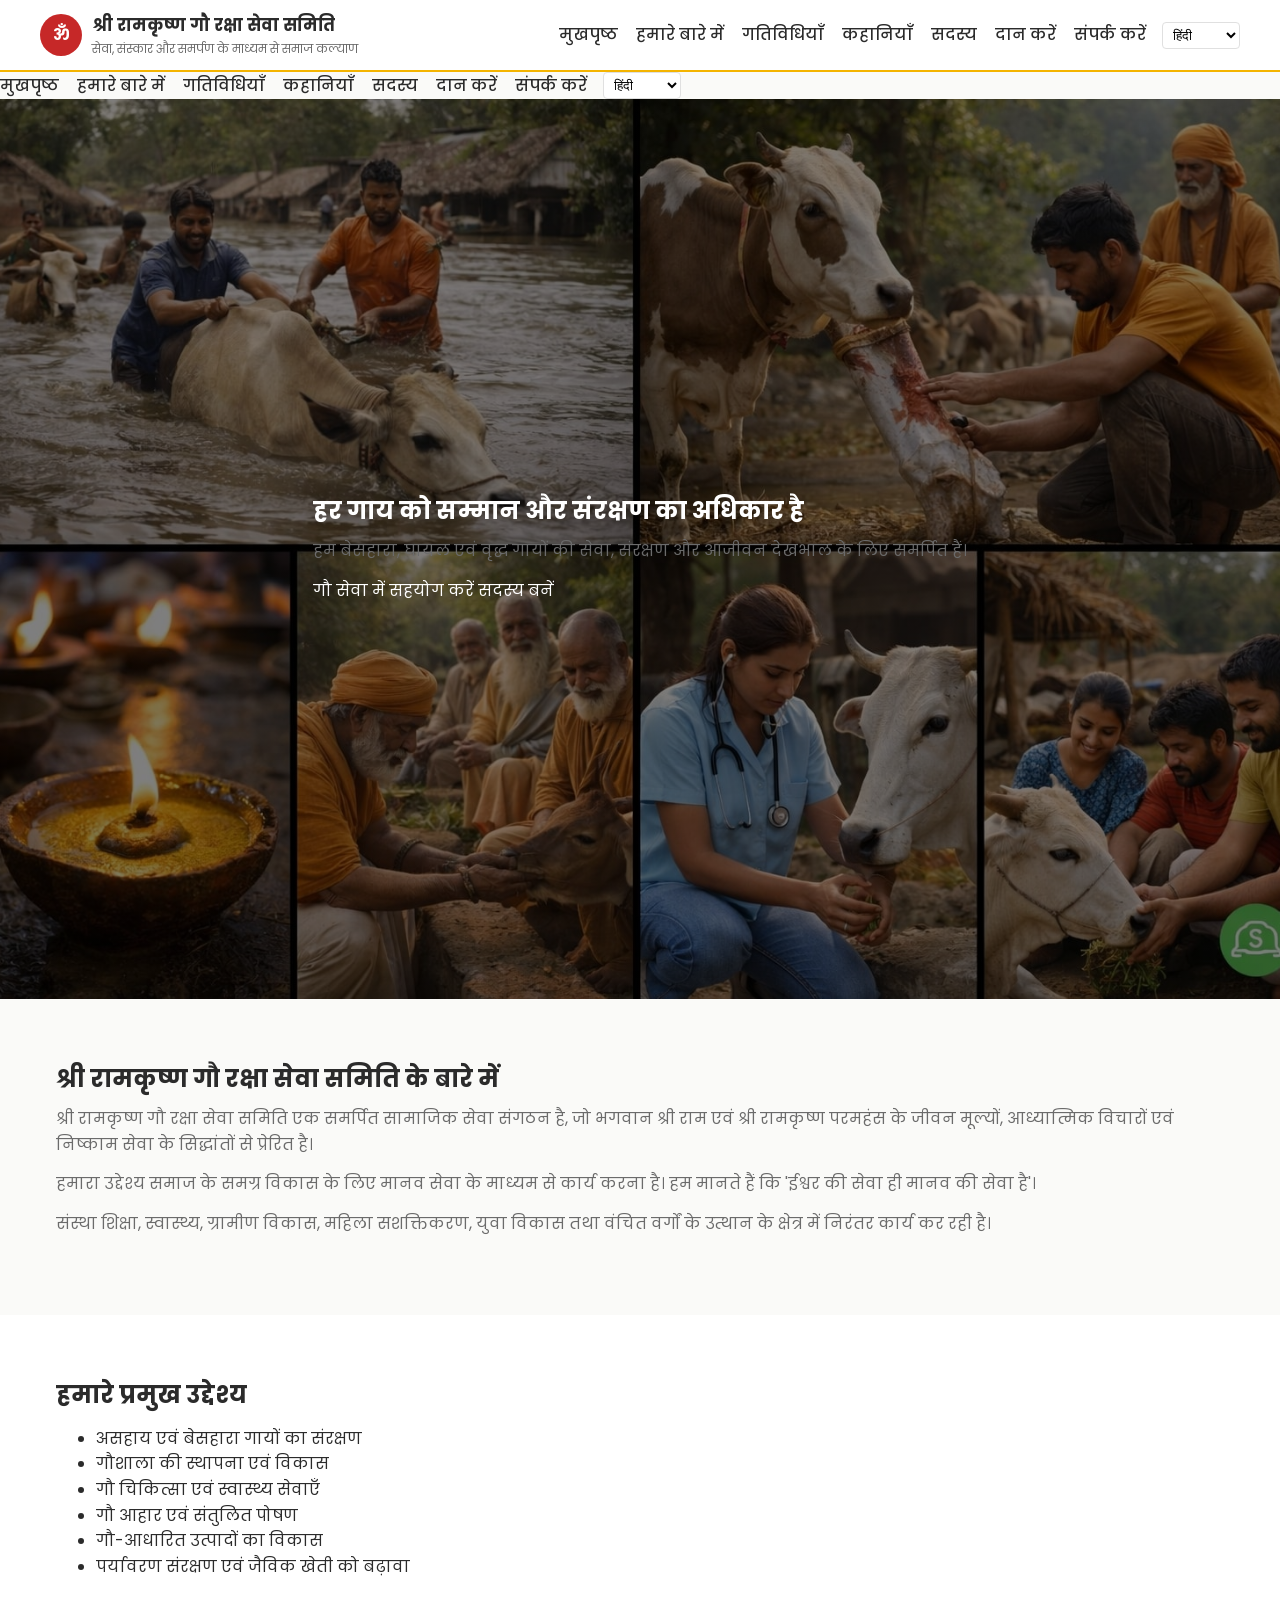
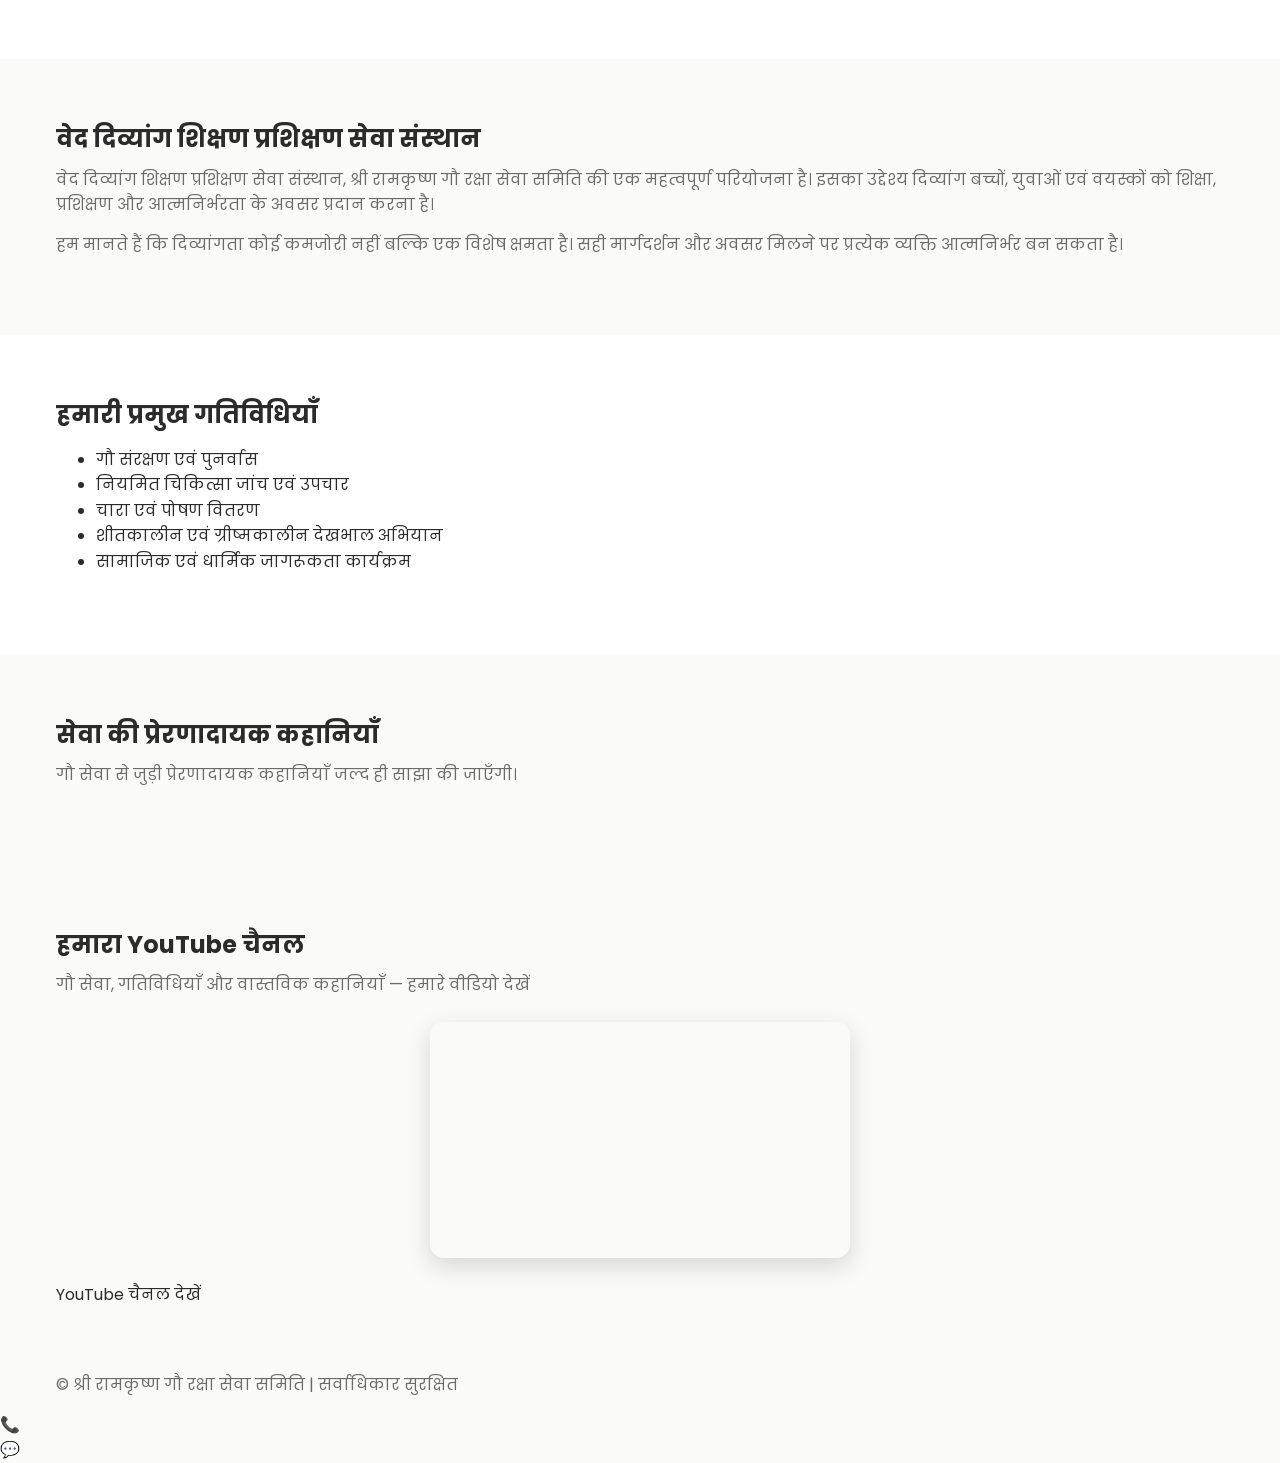
==== commit db01dab4: "Fix language loader for GitHub Pages" ====
--- a/index.html
+++ b/index.html
@@ -25,7 +25,6 @@
 <header class="site-header">
   <div class="container header-inner">
 
-    <!-- BRAND -->
     <a href="index.html" class="brand">
       <div class="brand-mark">ॐ</div>
       <div class="brand-text">
@@ -34,10 +33,28 @@
       </div>
     </a>
 
-    <!-- HAMBURGER -->
-    <button class="menu-toggle" type="button" aria-label="Toggle Menu">
-      ☰
-    </button>
+    <button class="menu-toggle" type="button" aria-label="Toggle Menu">☰</button>
+
+    <div class="nav-group">
+      <nav class="site-nav">
+        <a href="index.html" data-i18n="nav_home"></a>
+        <a href="about.html" data-i18n="nav_about"></a>
+        <a href="activities.html" data-i18n="nav_activities"></a>
+        <a href="stories.html" data-i18n="nav_stories"></a>
+        <a href="members.html" data-i18n="nav_members"></a>
+        <a href="donate.html" data-i18n="nav_donate"></a>
+        <a href="contact.html" data-i18n="nav_contact"></a>
+      </nav>
+
+      <select class="lang-select" data-lang-select>
+        <option value="hi">हिंदी</option>
+        <option value="en">English</option>
+      </select>
+    </div>
+
+  </div>
+</header>
+
 
     <!-- NAV GROUP -->
     <div class="nav-group">
--- a/assets/css/style.css
+++ b/assets/css/style.css
@@ -223,19 +223,26 @@
   color: #fff;
 }
 
-/* ---------- YOUTUBE ---------- */
+/* =========================================
+   SMALL RESPONSIVE YOUTUBE EMBED (FINAL)
+   ========================================= */
+
 .youtube-wrapper {
   position: relative;
   width: 100%;
-  max-width: 900px;
-  margin: 0 auto;
-  padding-top: 56.25%;
-}
-
-.youtube-wrapper iframe {
-  position: absolute;
-  inset: 0;
-  width: 100%;
-  height: 100%;
-  border-radius: 12px;
-}
+  max-width: 420px;   /* SMALL size */
+  margin: 24px auto; /* center */
+  aspect-ratio: 16 / 9;
+  border-radius: 14px;
+  overflow: hidden;
+  box-shadow: 0 8px 24px rgba(0,0,0,0.15);
+}
+
+
+/* Mobile even smaller */
+@media (max-width: 480px) {
+  .youtube-wrapper {
+    max-width: 320px;
+  }
+}
+
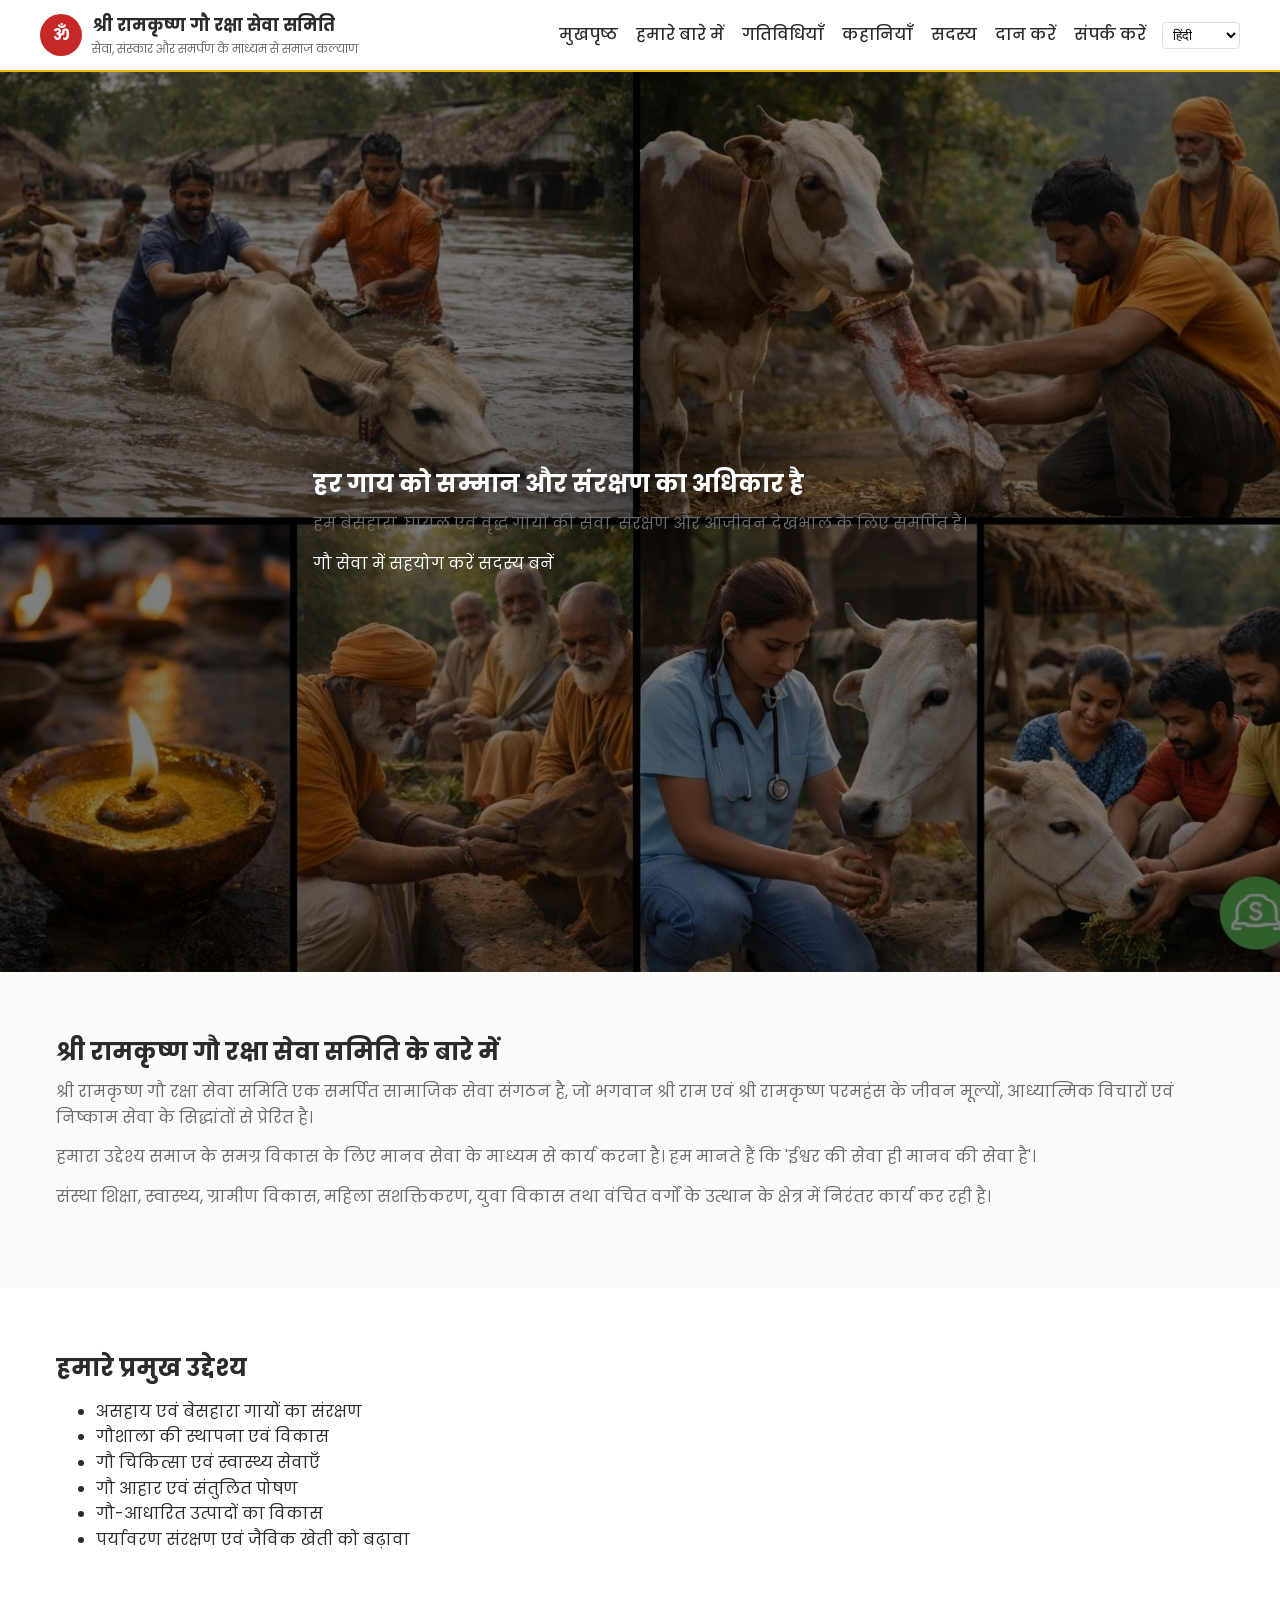
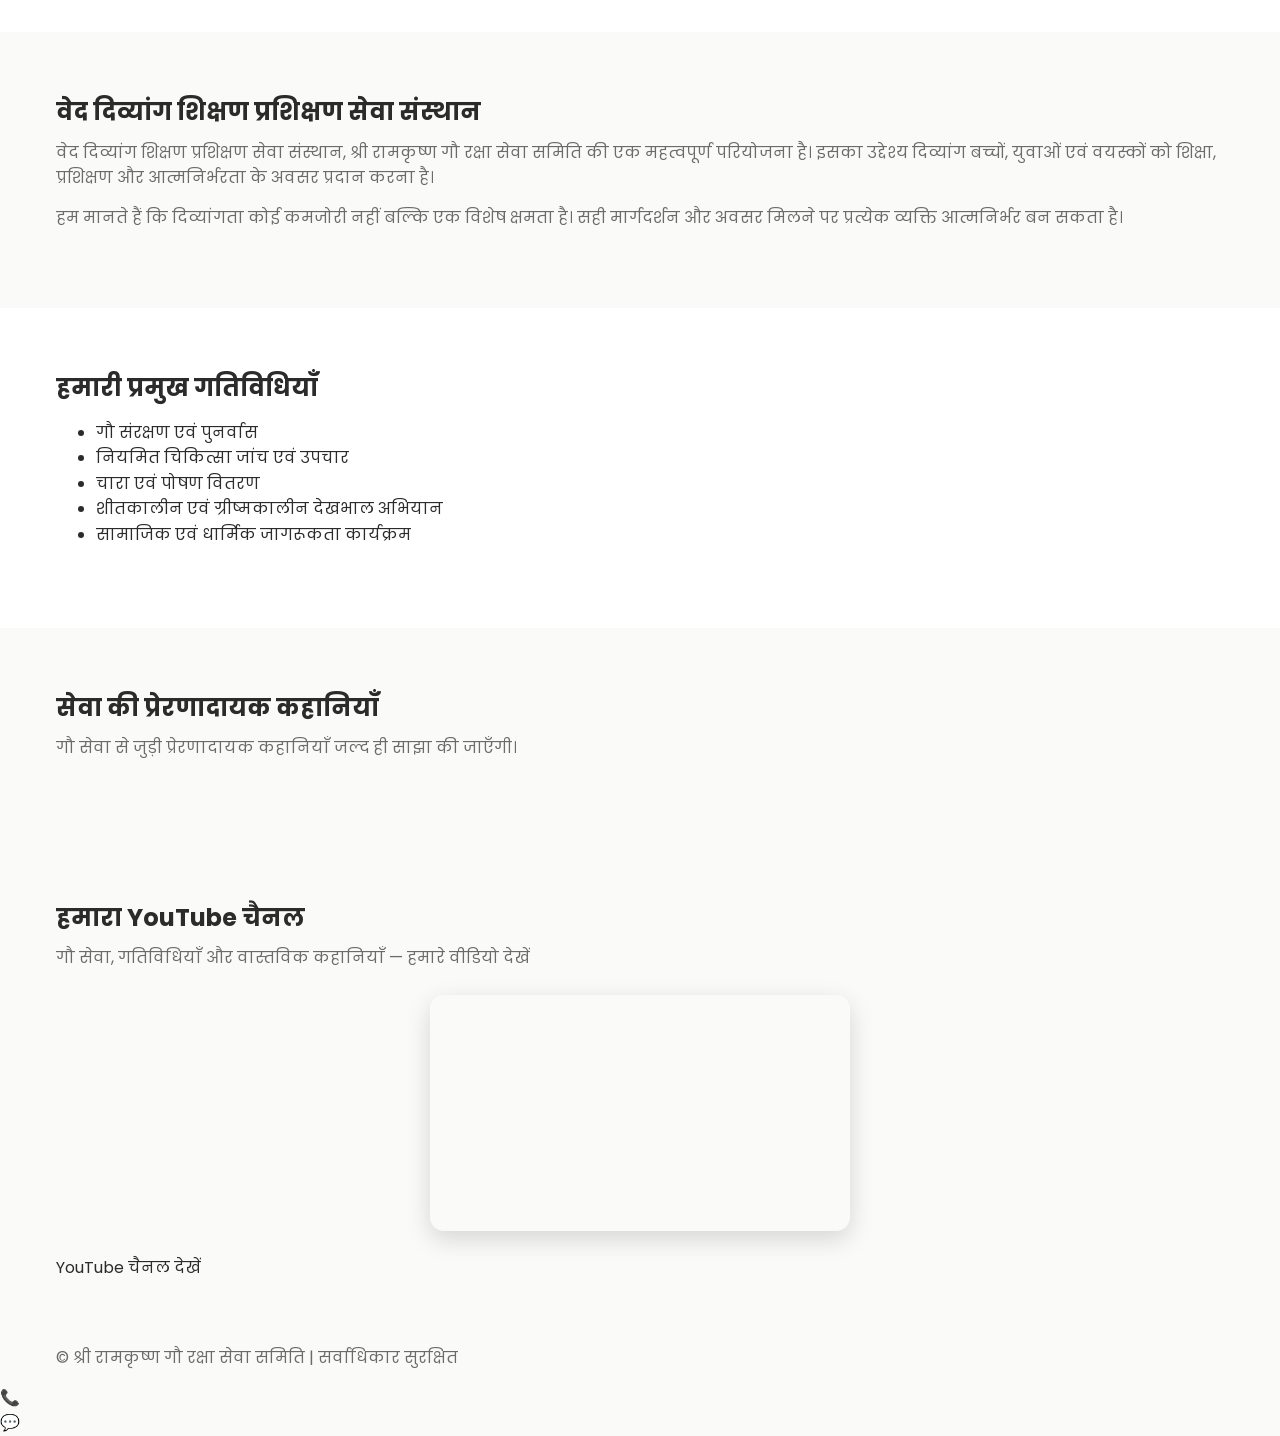
==== commit 6bc95816: "Fix language loader for GitHub Pages" ====
--- a/index.html
+++ b/index.html
@@ -53,28 +53,7 @@
     </div>
 
   </div>
-</header>
-
-
-    <!-- NAV GROUP -->
-    <div class="nav-group">
-      <nav class="site-nav">
-        <a href="index.html" data-i18n="nav_home"></a>
-        <a href="about.html" data-i18n="nav_about"></a>
-        <a href="activities.html" data-i18n="nav_activities"></a>
-        <a href="stories.html" data-i18n="nav_stories"></a>
-        <a href="members.html" data-i18n="nav_members"></a>
-        <a href="donate.html" data-i18n="nav_donate"></a>
-        <a href="contact.html" data-i18n="nav_contact"></a>
-      </nav>
-
-      <select class="lang-select" data-lang-select>
-        <option value="hi">हिंदी</option>
-        <option value="en">English</option>
-      </select>
-    </div>
-
-  </div>
+
 </header>
 
 
--- a/assets/css/style.css
+++ b/assets/css/style.css
@@ -246,3 +246,20 @@
   }
 }
 
+/* =========================================
+   STORIES PAGE IMAGE FIX (FINAL)
+   ========================================= */
+
+.card img {
+  width: 100%;
+  height: 220px;          /* FIXED height */
+  object-fit: cover;     /* Crop instead of stretch */
+  display: block;
+}
+
+/* Mobile: slightly smaller */
+@media (max-width: 768px) {
+  .card img {
+    height: 180px;
+  }
+}
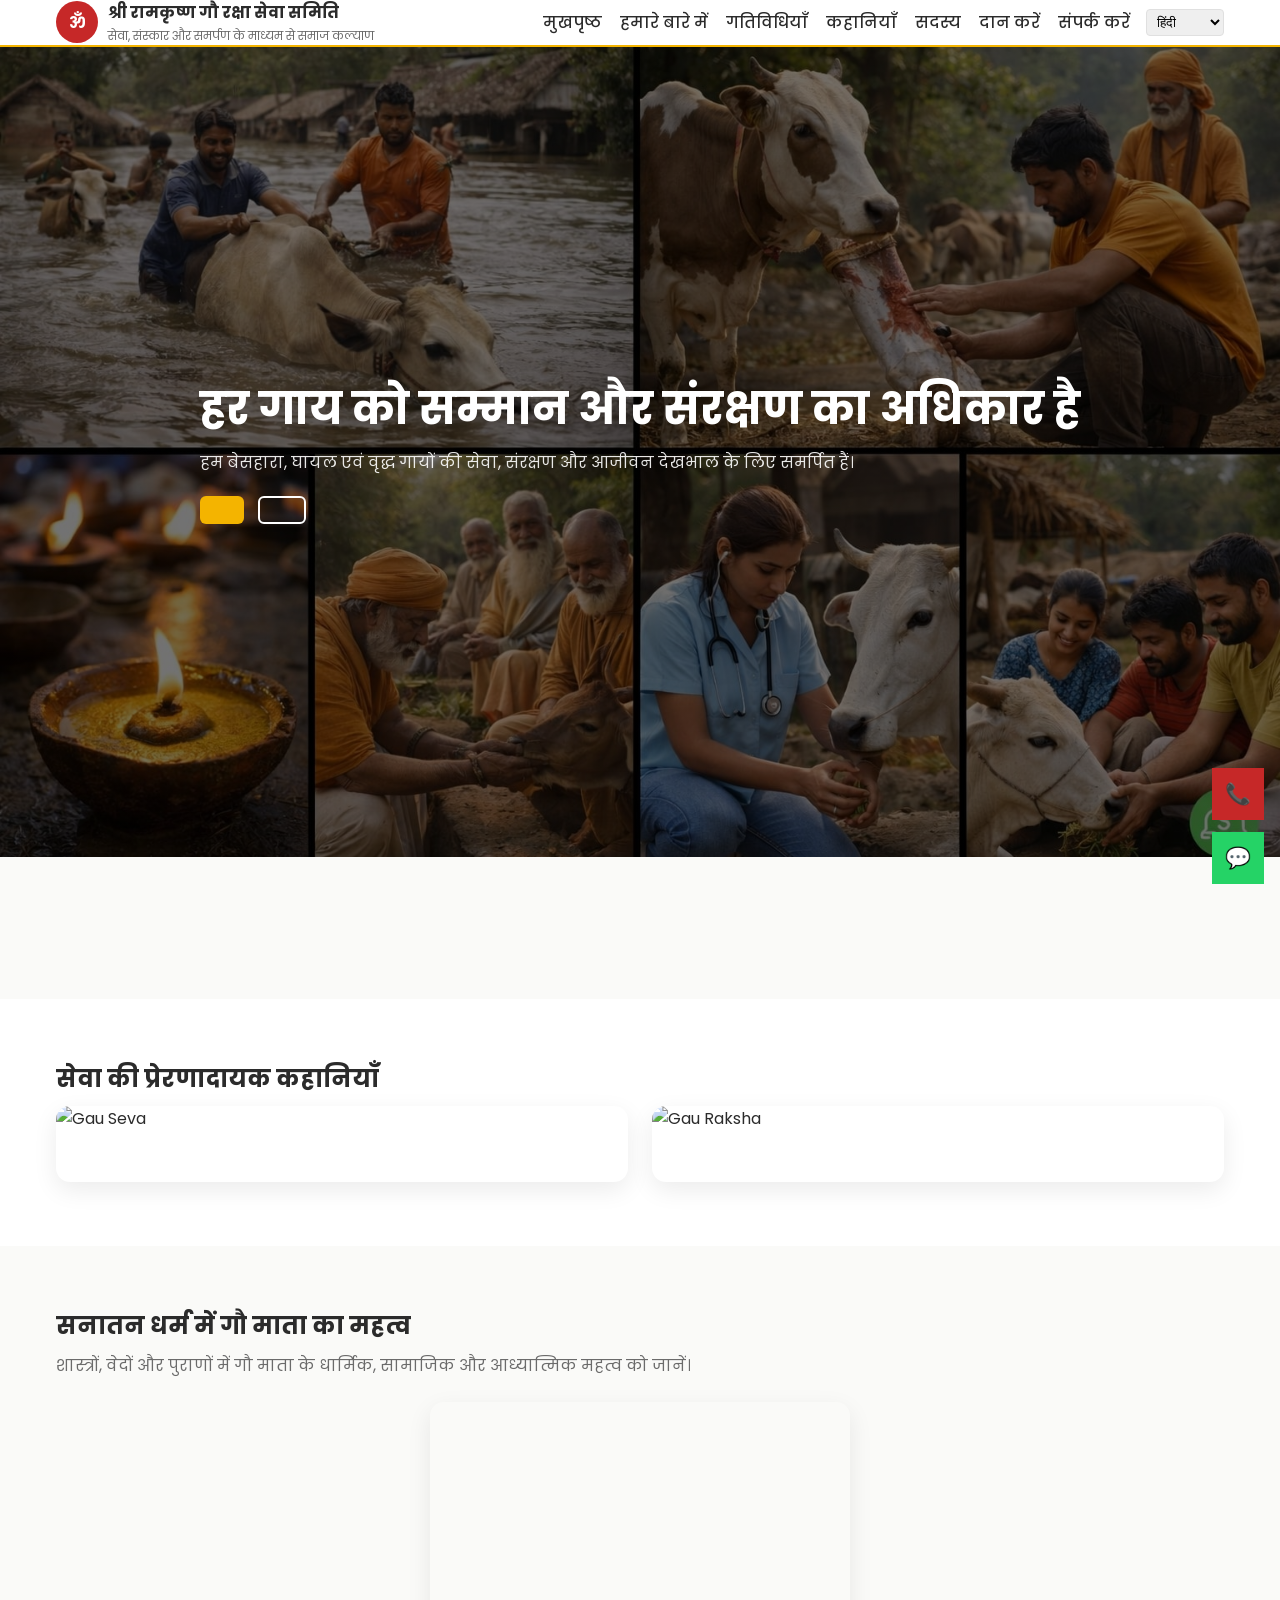
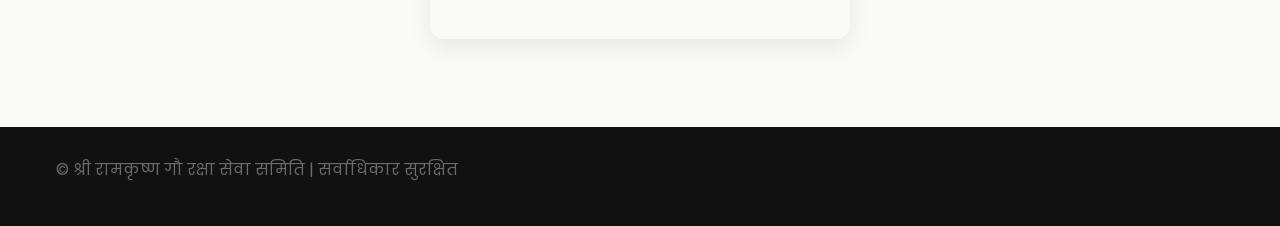
==== commit 797f4437: "Fix language loader for GitHub Pages" ====
--- a/index.html
+++ b/index.html
@@ -4,16 +4,19 @@
   <meta charset="UTF-8" />
   <title>श्री रामकृष्ण गौ रक्षा सेवा समिति</title>
 
+  <!-- META -->
   <meta name="viewport" content="width=device-width, initial-scale=1.0" />
   <meta name="description"
-        content="श्री रामकृष्ण गौ रक्षा सेवा समिति असहाय, घायल एवं वृद्ध गायों के संरक्षण, सेवा एवं आजीवन देखभाल के लिए समर्पित एक सामाजिक संस्था है।" />
+        content="श्री रामकृष्ण गौ रक्षा सेवा समिति – गौ सेवा, संरक्षण और सामाजिक कल्याण के लिए समर्पित संस्था।" />
   <meta name="robots" content="index, follow" />
 
-  <!-- Fonts -->
-  <link rel="preconnect" href="https://fonts.googleapis.com" />
-  <link rel="preconnect" href="https://fonts.gstatic.com" crossorigin />
-  <link href="https://fonts.googleapis.com/css2?family=Poppins:wght@300;400;500;600;700&display=swap"
-        rel="stylesheet" />
+  <!-- GOOGLE FONT -->
+  <link rel="preconnect" href="https://fonts.googleapis.com">
+  <link rel="preconnect" href="https://fonts.gstatic.com" crossorigin>
+  <link
+    href="https://fonts.googleapis.com/css2?family=Poppins:wght@300;400;500;600;700&display=swap"
+    rel="stylesheet"
+  />
 
   <!-- CSS -->
   <link rel="stylesheet" href="assets/css/style.css" />
@@ -25,6 +28,7 @@
 <header class="site-header">
   <div class="container header-inner">
 
+    <!-- BRAND -->
     <a href="index.html" class="brand">
       <div class="brand-mark">ॐ</div>
       <div class="brand-text">
@@ -33,8 +37,12 @@
       </div>
     </a>
 
-    <button class="menu-toggle" type="button" aria-label="Toggle Menu">☰</button>
+    <!-- HAMBURGER -->
+    <button class="menu-toggle" type="button" aria-label="Toggle Menu">
+      ☰
+    </button>
 
+    <!-- NAV GROUP -->
     <div class="nav-group">
       <nav class="site-nav">
         <a href="index.html" data-i18n="nav_home"></a>
@@ -53,155 +61,95 @@
     </div>
 
   </div>
-
 </header>
 
+<!-- ================= HERO ================= -->
+<section class="hero">
+  <div class="container hero-inner">
 
+    <div class="hero-content">
+      <h1 data-i18n="hero_title"></h1>
+      <p data-i18n="hero_subtitle"></p>
 
-  <!-- ================= HERO ================= -->
-  <section class="hero">
-    <div class="container hero-inner">
+      <div class="hero-actions">
+        <a href="donate.html" class="btn btn-primary" data-i18n="hero_donate"></a>
+        <a href="members.html" class="btn btn-outline" data-i18n="hero_member"></a>
+      </div>
+    </div>
 
-      <div class="hero-content">
-        <h1 data-i18n="hero_title"></h1>
-        <p data-i18n="hero_subtitle"></p>
+  </div>
+</section>
 
-        <div class="hero-actions">
-          <a href="donate.html" class="btn btn-primary" data-i18n="hero_cta_donate"></a>
-          <a href="members.html" class="btn btn-outline" data-i18n="hero_cta_join"></a>
+<!-- ================= ABOUT ================= -->
+<section class="section">
+  <div class="container">
+    <h2 data-i18n="home_about_title"></h2>
+    <p data-i18n="home_about_desc"></p>
+  </div>
+</section>
+
+<!-- ================= STORIES PREVIEW ================= -->
+<section class="section" style="background:#fff;">
+  <div class="container">
+    <h2 data-i18n="stories_heading"></h2>
+
+    <div class="card-grid">
+
+      <div class="card">
+        <img src="assets/images/story-1.jpg" alt="Gau Seva">
+        <div class="card-body">
+          <h3 data-i18n="story1_title"></h3>
+          <p data-i18n="story1_desc"></p>
+        </div>
+      </div>
+
+      <div class="card">
+        <img src="assets/images/story-2.jpg" alt="Gau Raksha">
+        <div class="card-body">
+          <h3 data-i18n="story2_title"></h3>
+          <p data-i18n="story2_desc"></p>
         </div>
       </div>
 
     </div>
-  </section>
+  </div>
+</section>
 
-  <!-- ================= ABOUT ================= -->
-  <section class="section">
-    <div class="container">
-
-      <div class="section-title">
-        <h2 data-i18n="about_heading"></h2>
-      </div>
-
-      <p data-i18n="about_text_1"></p>
-      <p data-i18n="about_text_2"></p>
-      <p data-i18n="about_text_3"></p>
-
-    </div>
-  </section>
-
-  <!-- ================= GOALS ================= -->
-  <section class="section" style="background:#fff;">
-    <div class="container">
-
-      <div class="section-title">
-        <h2 data-i18n="goals_heading"></h2>
-      </div>
-
-      <ul class="icon-list">
-        <li data-i18n="goal_1"></li>
-        <li data-i18n="goal_2"></li>
-        <li data-i18n="goal_3"></li>
-        <li data-i18n="goal_4"></li>
-        <li data-i18n="goal_5"></li>
-        <li data-i18n="goal_6"></li>
-      </ul>
-
-    </div>
-  </section>
-
-  <!-- ================= VED DIVYANG PROJECT ================= -->
-  <section class="section">
-    <div class="container">
-
-      <div class="section-title">
-        <h2 data-i18n="ved_project_heading"></h2>
-      </div>
-
-      <p data-i18n="ved_project_text"></p>
-      <p data-i18n="ved_project_text_2"></p>
-
-    </div>
-  </section>
-
-  <!-- ================= ACTIVITIES ================= -->
-  <section class="section" style="background:#fff;">
-    <div class="container">
-
-      <div class="section-title">
-        <h2 data-i18n="activities_heading"></h2>
-      </div>
-
-      <ul class="icon-list">
-        <li data-i18n="activity_1"></li>
-        <li data-i18n="activity_2"></li>
-        <li data-i18n="activity_3"></li>
-        <li data-i18n="activity_4"></li>
-        <li data-i18n="activity_5"></li>
-      </ul>
-
-    </div>
-  </section>
-
-  <!-- ================= STORIES ================= -->
-  <section class="section">
-    <div class="container">
-
-      <div class="section-title">
-        <h2 data-i18n="stories_heading"></h2>
-      </div>
-
-      <p data-i18n="story_placeholder"></p>
-
-    </div>
-  </section>
-<section class="section" id="youtube">
+<!-- ================= YOUTUBE ================= -->
+<section class="section">
   <div class="container">
-    <div class="section-title">
-      <h2 data-i18n="youtube_title">हमारा YouTube चैनल</h2>
-      <p data-i18n="youtube_desc">
-        गौ सेवा, गतिविधियाँ और वास्तविक कहानियाँ — हमारे वीडियो देखें
-      </p>
-    </div>
+    <h2 data-i18n="gau_video_title"></h2>
+    <p data-i18n="gau_video_desc"></p>
 
     <div class="youtube-wrapper">
       <iframe
-        src="https://www.youtube.com/embed/VIDEO_ID_HERE"
-        title="YouTube video"
+        src="https://www.youtube.com/embed/8Y6hQfZ7xqM"
+        title="सनातन धर्म में गौ माता का महत्व"
         frameborder="0"
-        allow="accelerometer; autoplay; clipboard-write; encrypted-media; gyroscope; picture-in-picture"
         allowfullscreen>
       </iframe>
-    </div>
-
-    <div class="youtube-cta">
-      <a href="https://www.youtube.com/@YOUR_CHANNEL_NAME"
-         target="_blank"
-         class="btn btn-primary">
-        YouTube चैनल देखें
-      </a>
     </div>
   </div>
 </section>
 
-  <!-- ================= FOOTER ================= -->
-  <footer class="site-footer">
-    <div class="container footer-inner">
-      <p data-i18n="footer_text"></p>
-    </div>
-  </footer>
+<!-- ================= FOOTER ================= -->
+<footer class="site-footer">
+  <div class="container footer-inner">
+    <p data-i18n="footer_text"></p>
+  </div>
+</footer>
 
-  <!-- ================= FLOATING ACTION BUTTONS ================= -->
-  <div class="fab call">
-    <a href="tel:+919519047327">📞</a>
-  </div>
+<!-- FLOATING BUTTONS -->
+<div class="fab call">
+  <a href="tel:+919519047327">📞</a>
+</div>
 
-  <div class="fab whatsapp">
-    <a href="https://wa.me/919519047327" target="_blank">💬</a>
-  </div>
+<div class="fab whatsapp">
+  <a href="https://wa.me/919519047327" target="_blank">💬</a>
+</div>
 
-  <!-- JS -->
-  <script src="assets/js/main.js"></script>
+<!-- JS -->
+<script src="assets/js/main.js"></script>
 
 </body>
 </html>
--- a/assets/css/style.css
+++ b/assets/css/style.css
@@ -1,7 +1,7 @@
 /* =========================================================
    Shree Ramkrishna Gau Raksha Sewa Samiti
    FINAL GLOBAL STYLESHEET
-   ONE NAV SYSTEM | MOBILE SAFE | DESKTOP SAFE
+   LOCKED & STABLE
    ========================================================= */
 
 /* ---------- VARIABLES ---------- */
@@ -15,7 +15,7 @@
   --text-muted: #6B6B6B;
 
   --border-light: #E0E0E0;
-  --shadow-soft: 0 6px 20px rgba(0,0,0,0.08);
+  --shadow-soft: 0 8px 24px rgba(0,0,0,0.08);
 }
 
 /* ---------- RESET ---------- */
@@ -38,7 +38,7 @@
 }
 
 /* ---------- TYPOGRAPHY ---------- */
-h1, h2, h3, h4 {
+h1, h2, h3 {
   margin: 0 0 12px;
   line-height: 1.3;
 }
@@ -49,8 +49,8 @@
 }
 
 a {
+  text-decoration: none;
   color: inherit;
-  text-decoration: none;
 }
 
 /* ---------- LAYOUT ---------- */
@@ -70,14 +70,14 @@
   border-bottom: 2px solid var(--primary-saffron);
   position: sticky;
   top: 0;
-  z-index: 1000;
+  z-index: 9999;
 }
 
 .header-inner {
   display: flex;
   align-items: center;
   justify-content: space-between;
-  padding: 12px 0;
+  gap: 16px;
 }
 
 /* ---------- BRAND ---------- */
@@ -105,7 +105,6 @@
 }
 
 .brand-name {
-  font-size: 1.05rem;
   font-weight: 700;
 }
 
@@ -114,47 +113,165 @@
   color: var(--text-muted);
 }
 
+/* ---------- NAV GROUP ---------- */
+.nav-group {
+  display: flex;
+  align-items: center;
+  gap: 16px;
+}
+
+/* ---------- NAV ---------- */
+.site-nav {
+  display: flex;
+  gap: 18px;
+}
+
+.site-nav a {
+  font-weight: 500;
+}
+
+.site-nav a:hover {
+  color: var(--secondary-red);
+}
+
+/* ---------- LANGUAGE ---------- */
+.lang-select {
+  padding: 4px 6px;
+  border-radius: 4px;
+  border: 1px solid var(--border-light);
+  cursor: pointer;
+}
+
 /* ---------- HAMBURGER ---------- */
 .menu-toggle {
   display: none;
-  font-size: 1.6rem;
+  font-size: 1.8rem;
   background: none;
   border: none;
   cursor: pointer;
-}
-
-/* ---------- NAV GROUP ---------- */
-.nav-group {
-  display: flex;
-  align-items: center;
-  gap: 16px;
-}
-
-/* ---------- NAV ---------- */
-.site-nav {
-  display: flex;
-  align-items: center;
-  gap: 18px;
-}
-
-.site-nav a {
-  font-weight: 500;
-}
-
-.site-nav a:hover {
-  color: var(--secondary-red);
-}
-
-/* ---------- LANGUAGE ---------- */
-.lang-select {
-  border: 1px solid var(--border-light);
-  padding: 4px 6px;
-  border-radius: 4px;
+  z-index: 10000;
+}
+
+/* ---------- HERO ---------- */
+.hero {
+  min-height: 90vh;
+  background:
+    linear-gradient(rgba(0,0,0,0.55), rgba(0,0,0,0.55)),
+    url("../images/hero.jpg") center / cover no-repeat;
+  display: flex;
+  align-items: center;
+  color: #fff;
+}
+
+.hero-content h1 {
+  font-size: 2.8rem;
+  color: #fff;
+}
+
+.hero-content p {
+  color: rgba(255,255,255,0.9);
+}
+
+.hero-actions {
+  margin-top: 20px;
+  display: flex;
+  gap: 14px;
+}
+
+/* ---------- BUTTONS ---------- */
+.btn {
+  padding: 12px 22px;
+  border-radius: 6px;
+  font-weight: 600;
+}
+
+.btn-primary {
+  background: var(--primary-saffron);
+  color: #000;
+}
+
+.btn-outline {
+  border: 2px solid #fff;
+  color: #fff;
+}
+
+/* ---------- CARDS ---------- */
+.card-grid {
+  display: grid;
+  grid-template-columns: repeat(auto-fit, minmax(260px, 1fr));
+  gap: 24px;
+}
+
+.card {
   background: #fff;
+  border-radius: 14px;
+  box-shadow: var(--shadow-soft);
+  overflow: hidden;
+}
+
+.card img {
+  width: 100%;
+  height: 200px;
+  object-fit: cover;
+}
+
+.card-body {
+  padding: 18px;
+}
+
+/* ---------- YOUTUBE ---------- */
+.youtube-wrapper {
+  max-width: 420px;
+  margin: 24px auto;
+  aspect-ratio: 16 / 9;
+  border-radius: 14px;
+  overflow: hidden;
+  box-shadow: var(--shadow-soft);
+}
+
+.youtube-wrapper iframe {
+  width: 100%;
+  height: 100%;
+}
+
+/* ---------- FOOTER ---------- */
+.site-footer {
+  background: #111;
+  color: #ddd;
+  padding: 30px 0;
+}
+
+/* ---------- FLOATING BUTTONS ---------- */
+.fab {
+  position: fixed;
+  z-index: 9999;
+}
+
+.fab.call {
+  bottom: 80px;
+  right: 16px;
+  background: var(--secondary-red);
+}
+
+.fab.whatsapp {
+  bottom: 16px;
+  right: 16px;
+  background: #25D366;
+}
+
+.fab a {
+  width: 52px;
+  height: 52px;
+  border-radius: 50%;
+  display: flex;
+  align-items: center;
+  justify-content: center;
+  color: #fff;
+  font-size: 1.3rem;
 }
 
 /* =========================================================
-   MOBILE NAVIGATION (ONLY SYSTEM USED)
+   MOBILE NAVIGATION (ONLY SYSTEM)
    ========================================================= */
 @media (max-width: 768px) {
 
@@ -163,23 +280,18 @@
     align-items: stretch;
   }
 
-  /* Show hamburger */
   .menu-toggle {
     display: block;
     align-self: flex-end;
-    margin-top: 6px;
-  }
-
-  /* Collapse nav group */
+  }
+
   .nav-group {
     max-height: 0;
     overflow: hidden;
     flex-direction: column;
-    width: 100%;
     transition: max-height 0.3s ease;
   }
 
-  /* Expand when active */
   .nav-group.active {
     max-height: 600px;
   }
@@ -189,77 +301,20 @@
   }
 
   .site-nav a {
-    padding: 12px 16px;
+    padding: 12px;
     border-bottom: 1px solid var(--border-light);
   }
 
-  .lang-select {
-    margin: 12px 16px;
-  }
-}
-
-/* =========================================================
-   DESKTOP SAFETY
-   ========================================================= */
-@media (min-width: 769px) {
-  .menu-toggle {
-    display: none;
-  }
-
-  .nav-group {
-    max-height: none !important;
-    flex-direction: row;
-  }
-}
-
-/* ---------- HERO ---------- */
-.hero {
-  min-height: 100vh;
-  background:
-    linear-gradient(rgba(0,0,0,0.5), rgba(0,0,0,0.5)),
-    url("../images/hero.jpg") center / cover no-repeat;
-  display: flex;
-  align-items: center;
-  color: #fff;
-}
-
-/* =========================================
-   SMALL RESPONSIVE YOUTUBE EMBED (FINAL)
-   ========================================= */
-
-.youtube-wrapper {
-  position: relative;
-  width: 100%;
-  max-width: 420px;   /* SMALL size */
-  margin: 24px auto; /* center */
-  aspect-ratio: 16 / 9;
-  border-radius: 14px;
-  overflow: hidden;
-  box-shadow: 0 8px 24px rgba(0,0,0,0.15);
-}
-
-
-/* Mobile even smaller */
-@media (max-width: 480px) {
-  .youtube-wrapper {
-    max-width: 320px;
-  }
-}
-
-/* =========================================
-   STORIES PAGE IMAGE FIX (FINAL)
-   ========================================= */
-
-.card img {
-  width: 100%;
-  height: 220px;          /* FIXED height */
-  object-fit: cover;     /* Crop instead of stretch */
-  display: block;
-}
-
-/* Mobile: slightly smaller */
-@media (max-width: 768px) {
-  .card img {
-    height: 180px;
-  }
-}
+  .hero-content h1 {
+    font-size: 1.9rem;
+  }
+
+  .hero-actions {
+    flex-direction: column;
+  }
+
+  .btn {
+    width: 100%;
+    text-align: center;
+  }
+}
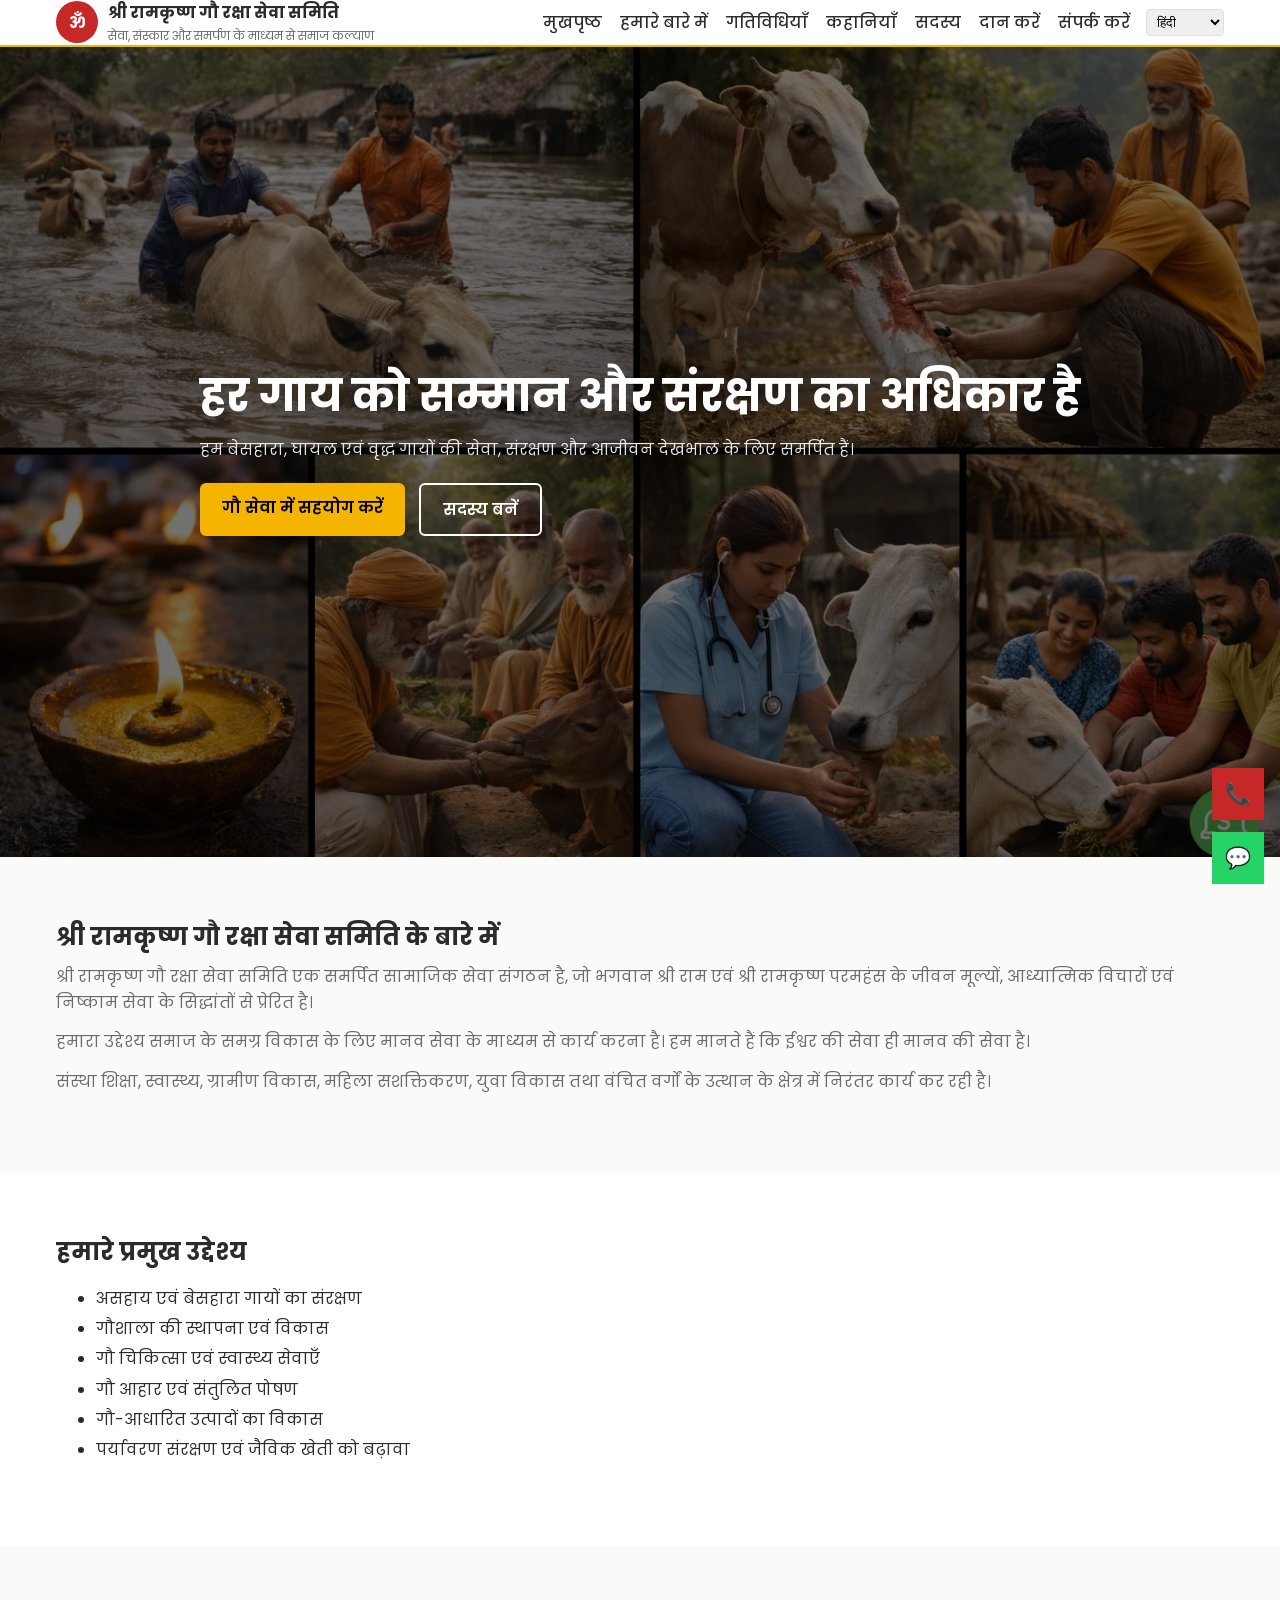
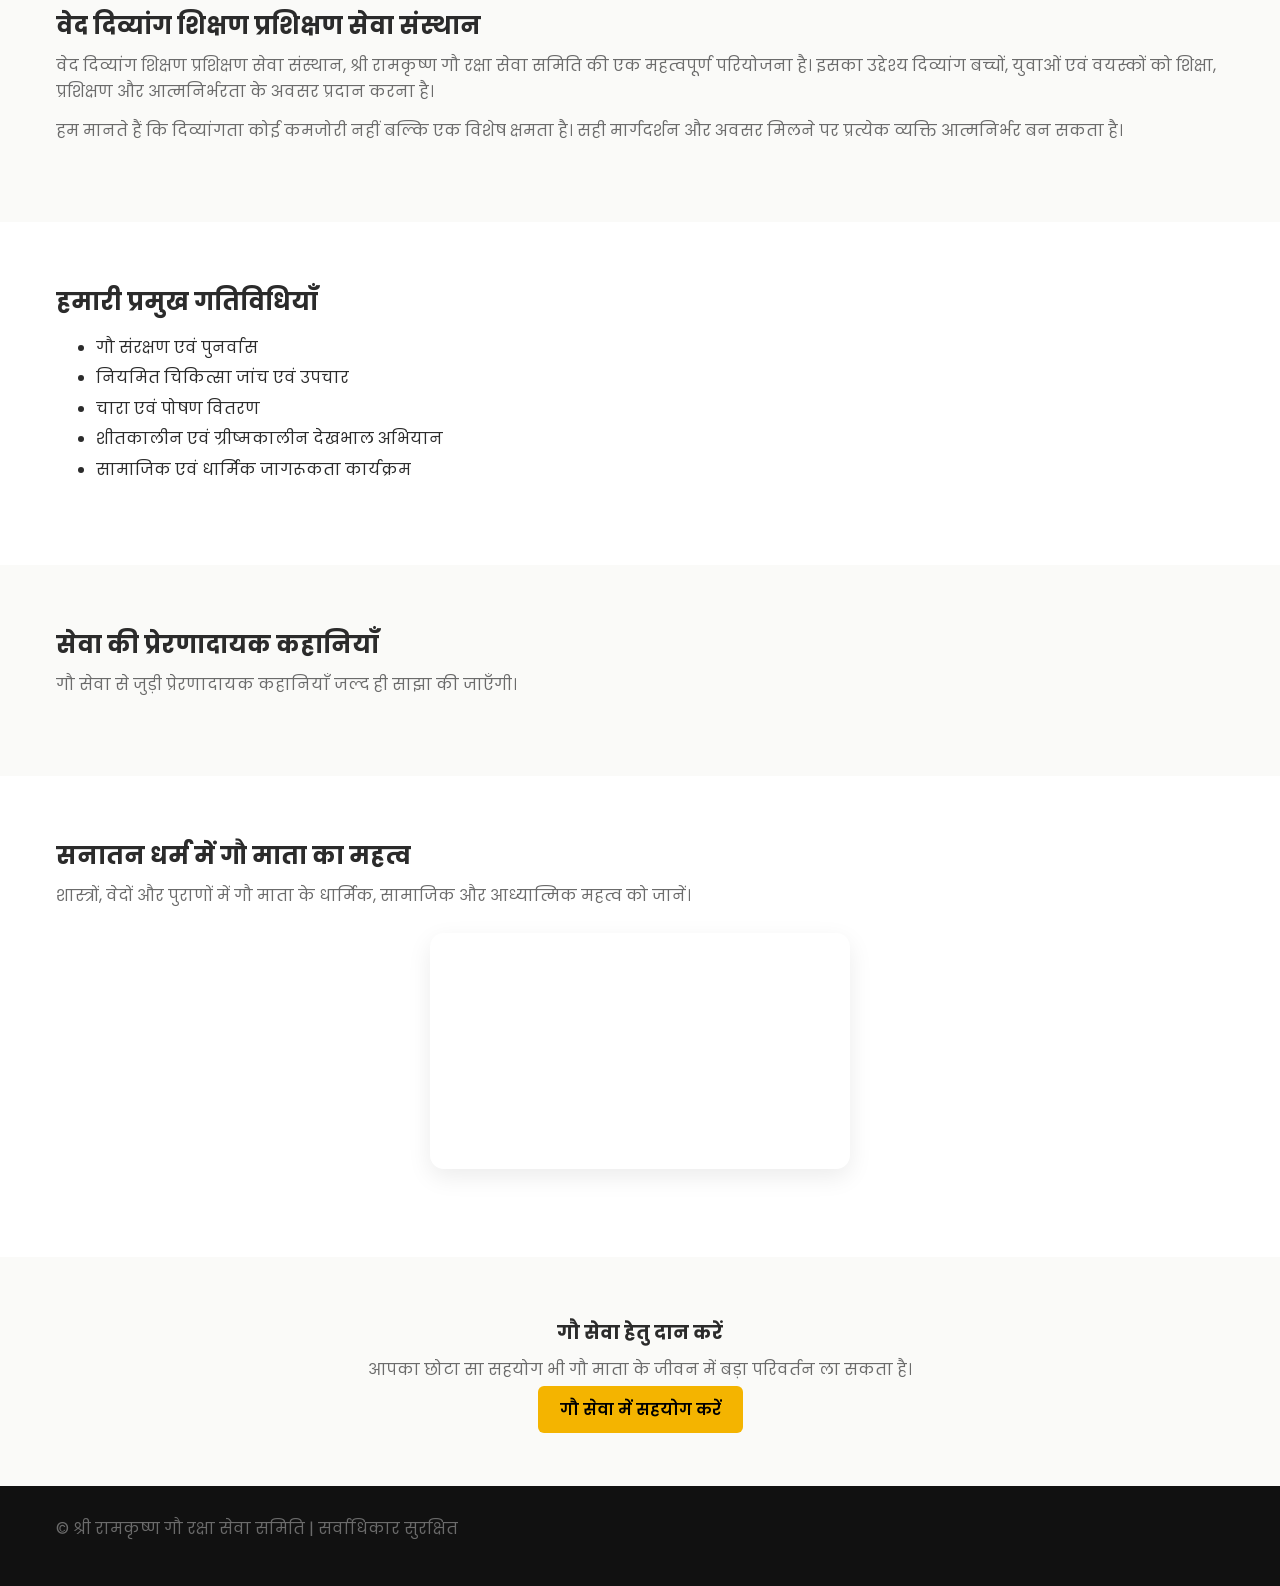
==== commit d6eb46f3: "Fix language loader for GitHub Pages" ====
--- a/index.html
+++ b/index.html
@@ -7,12 +7,12 @@
   <!-- META -->
   <meta name="viewport" content="width=device-width, initial-scale=1.0" />
   <meta name="description"
-        content="श्री रामकृष्ण गौ रक्षा सेवा समिति – गौ सेवा, संरक्षण और सामाजिक कल्याण के लिए समर्पित संस्था।" />
+        content="श्री रामकृष्ण गौ रक्षा सेवा समिति – गौ सेवा, संरक्षण, शिक्षा और सामाजिक कल्याण के लिए समर्पित संस्था।" />
   <meta name="robots" content="index, follow" />
 
-  <!-- GOOGLE FONT -->
-  <link rel="preconnect" href="https://fonts.googleapis.com">
-  <link rel="preconnect" href="https://fonts.gstatic.com" crossorigin>
+  <!-- FONT -->
+  <link rel="preconnect" href="https://fonts.googleapis.com" />
+  <link rel="preconnect" href="https://fonts.gstatic.com" crossorigin />
   <link
     href="https://fonts.googleapis.com/css2?family=Poppins:wght@300;400;500;600;700&display=swap"
     rel="stylesheet"
@@ -38,9 +38,7 @@
     </a>
 
     <!-- HAMBURGER -->
-    <button class="menu-toggle" type="button" aria-label="Toggle Menu">
-      ☰
-    </button>
+    <button class="menu-toggle" type="button" aria-label="Toggle Menu">☰</button>
 
     <!-- NAV GROUP -->
     <div class="nav-group">
@@ -66,7 +64,6 @@
 <!-- ================= HERO ================= -->
 <section class="hero">
   <div class="container hero-inner">
-
     <div class="hero-content">
       <h1 data-i18n="hero_title"></h1>
       <p data-i18n="hero_subtitle"></p>
@@ -76,47 +73,67 @@
         <a href="members.html" class="btn btn-outline" data-i18n="hero_member"></a>
       </div>
     </div>
-
   </div>
 </section>
 
 <!-- ================= ABOUT ================= -->
 <section class="section">
   <div class="container">
-    <h2 data-i18n="home_about_title"></h2>
-    <p data-i18n="home_about_desc"></p>
+    <h2 data-i18n="about_heading"></h2>
+    <p data-i18n="about_text_1"></p>
+    <p data-i18n="about_text_2"></p>
+    <p data-i18n="about_text_3"></p>
+  </div>
+</section>
+
+<!-- ================= OBJECTIVES ================= -->
+<section class="section" style="background:#fff;">
+  <div class="container">
+    <h2 data-i18n="goals_heading"></h2>
+    <ul style="line-height:1.9;">
+      <li data-i18n="goal_1"></li>
+      <li data-i18n="goal_2"></li>
+      <li data-i18n="goal_3"></li>
+      <li data-i18n="goal_4"></li>
+      <li data-i18n="goal_5"></li>
+      <li data-i18n="goal_6"></li>
+    </ul>
+  </div>
+</section>
+
+<!-- ================= VED DIVYANG PROJECT ================= -->
+<section class="section">
+  <div class="container">
+    <h2 data-i18n="ved_project_heading"></h2>
+    <p data-i18n="ved_project_text"></p>
+    <p data-i18n="ved_project_text_2"></p>
+  </div>
+</section>
+
+<!-- ================= ACTIVITIES ================= -->
+<section class="section" style="background:#fff;">
+  <div class="container">
+    <h2 data-i18n="activities_heading"></h2>
+    <ul style="line-height:1.9;">
+      <li data-i18n="activity_1"></li>
+      <li data-i18n="activity_2"></li>
+      <li data-i18n="activity_3"></li>
+      <li data-i18n="activity_4"></li>
+      <li data-i18n="activity_5"></li>
+    </ul>
   </div>
 </section>
 
 <!-- ================= STORIES PREVIEW ================= -->
-<section class="section" style="background:#fff;">
+<section class="section">
   <div class="container">
     <h2 data-i18n="stories_heading"></h2>
-
-    <div class="card-grid">
-
-      <div class="card">
-        <img src="assets/images/story-1.jpg" alt="Gau Seva">
-        <div class="card-body">
-          <h3 data-i18n="story1_title"></h3>
-          <p data-i18n="story1_desc"></p>
-        </div>
-      </div>
-
-      <div class="card">
-        <img src="assets/images/story-2.jpg" alt="Gau Raksha">
-        <div class="card-body">
-          <h3 data-i18n="story2_title"></h3>
-          <p data-i18n="story2_desc"></p>
-        </div>
-      </div>
-
-    </div>
+    <p data-i18n="story_placeholder"></p>
   </div>
 </section>
 
 <!-- ================= YOUTUBE ================= -->
-<section class="section">
+<section class="section" style="background:#fff;">
   <div class="container">
     <h2 data-i18n="gau_video_title"></h2>
     <p data-i18n="gau_video_desc"></p>
@@ -129,6 +146,15 @@
         allowfullscreen>
       </iframe>
     </div>
+  </div>
+</section>
+
+<!-- ================= CTA ================= -->
+<section class="section">
+  <div class="container" style="text-align:center;">
+    <h3 data-i18n="donate_heading"></h3>
+    <p data-i18n="donate_text"></p>
+    <a href="donate.html" class="btn btn-primary" data-i18n="hero_donate"></a>
   </div>
 </section>
 
